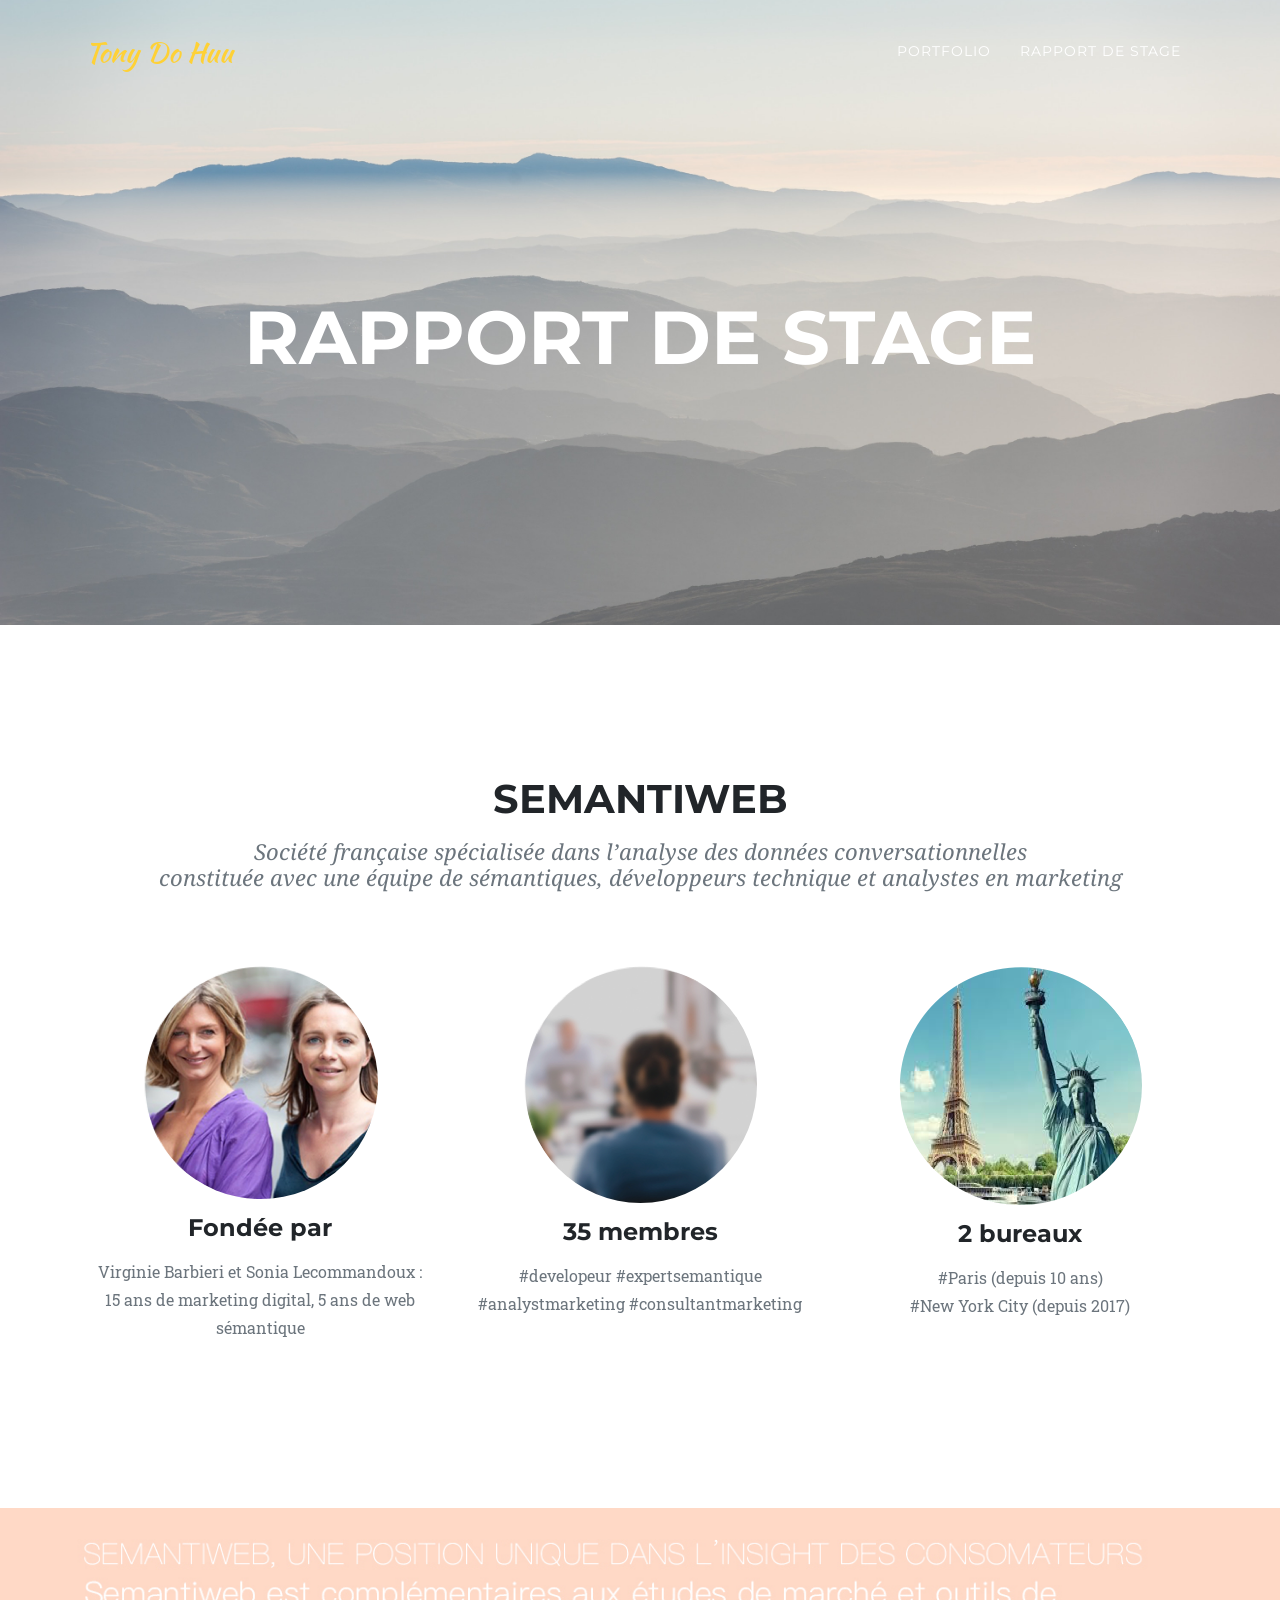
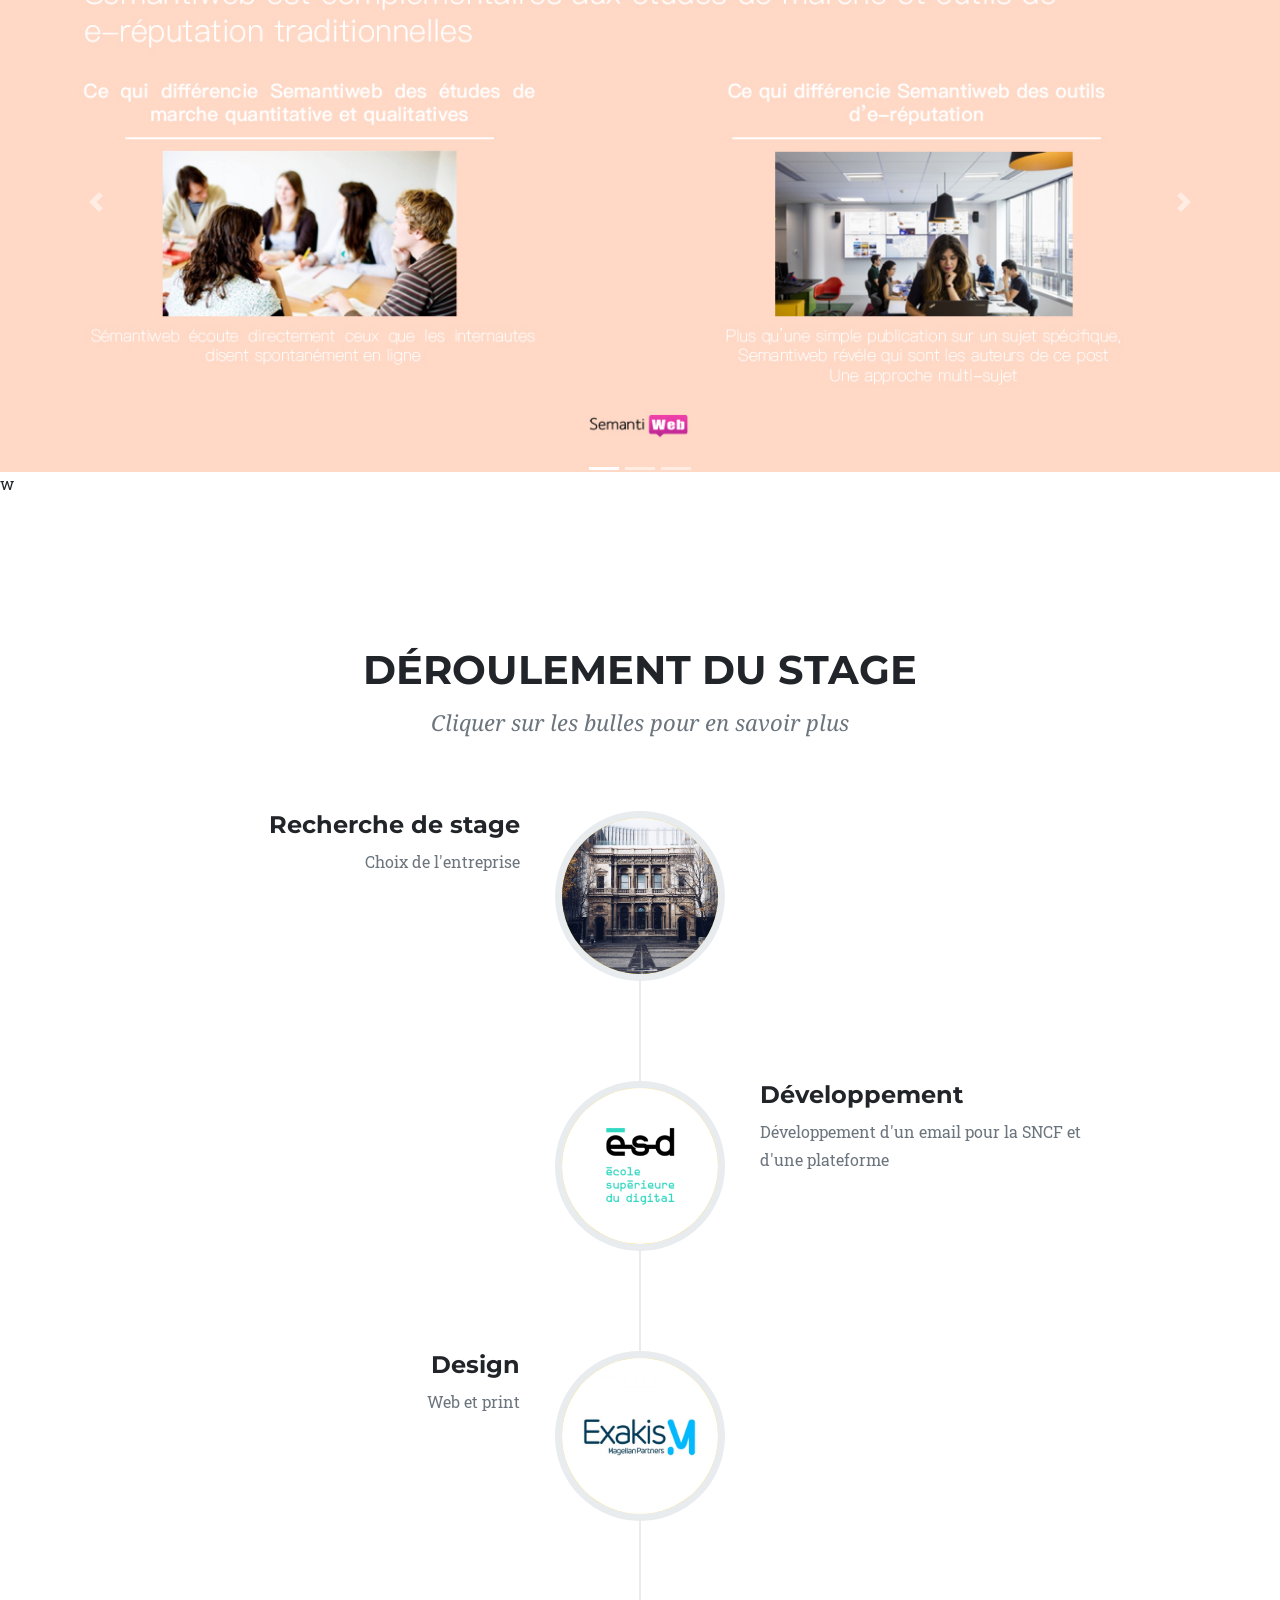
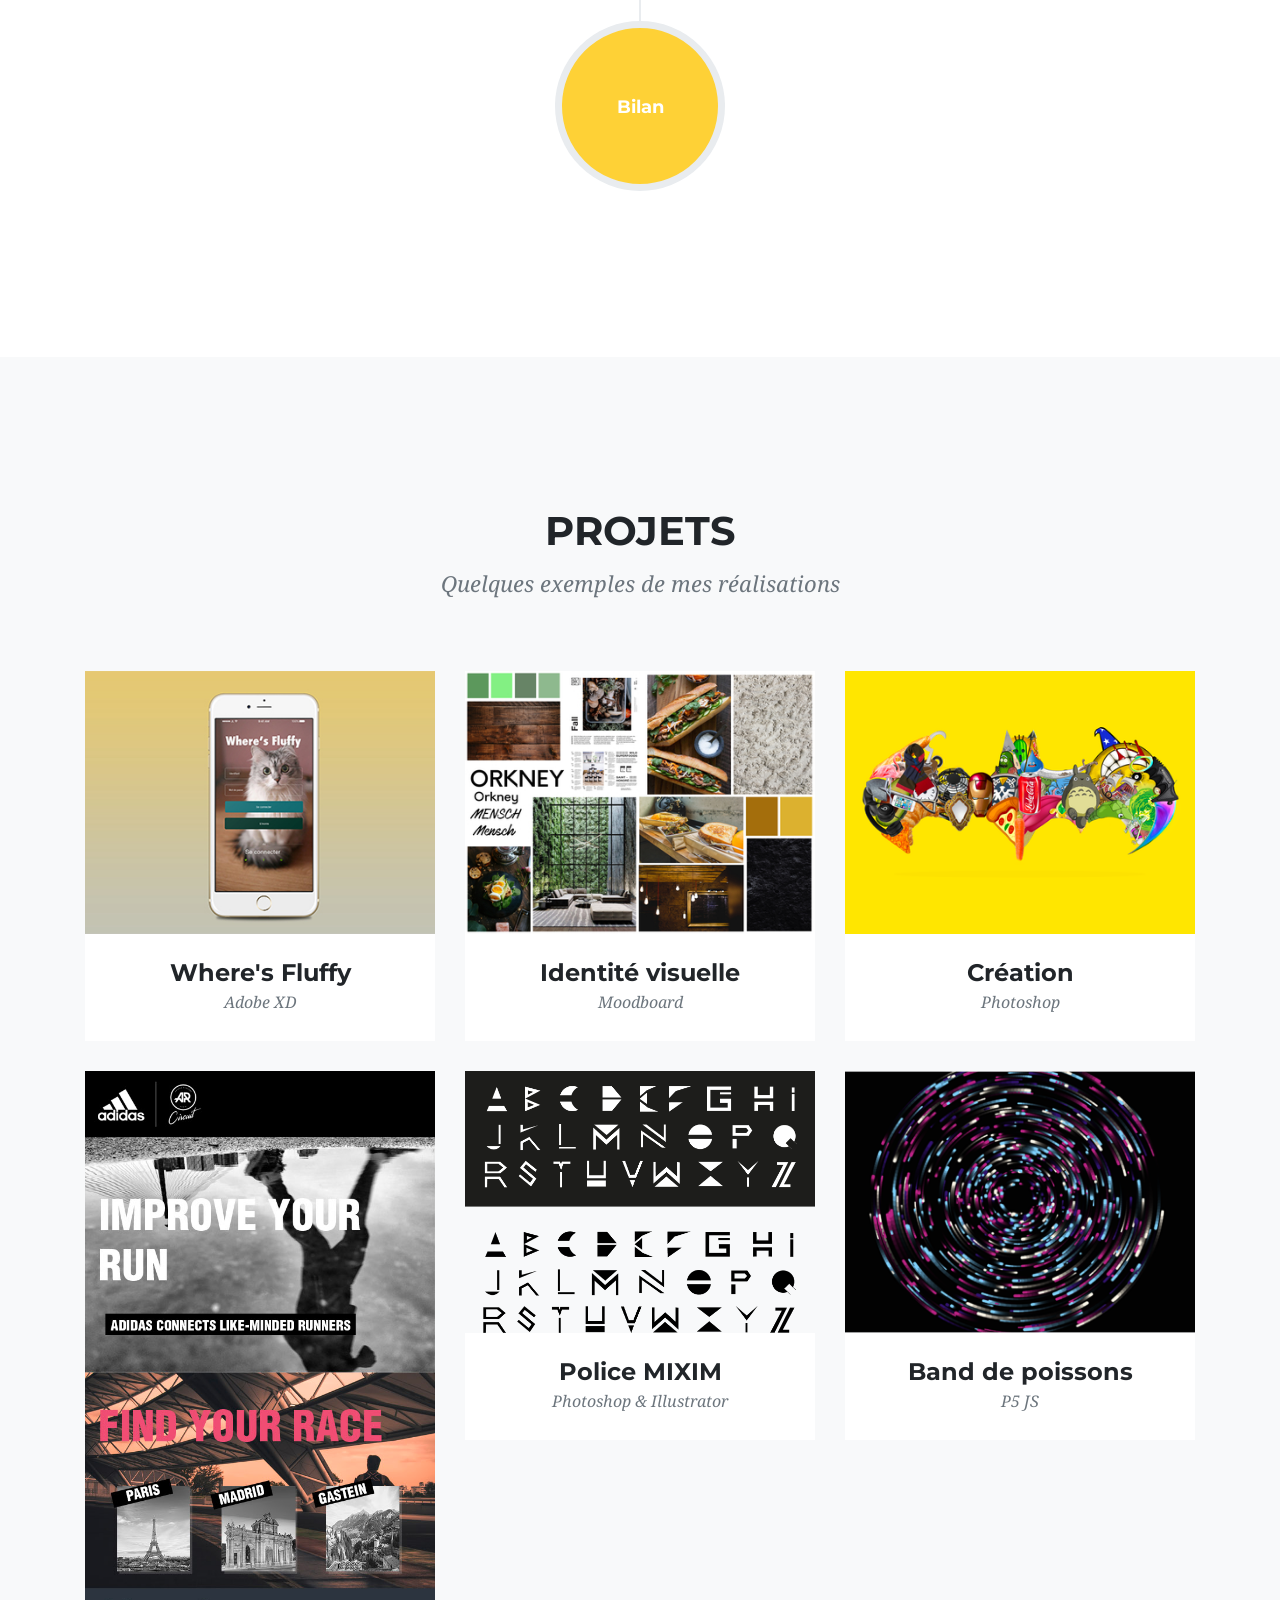
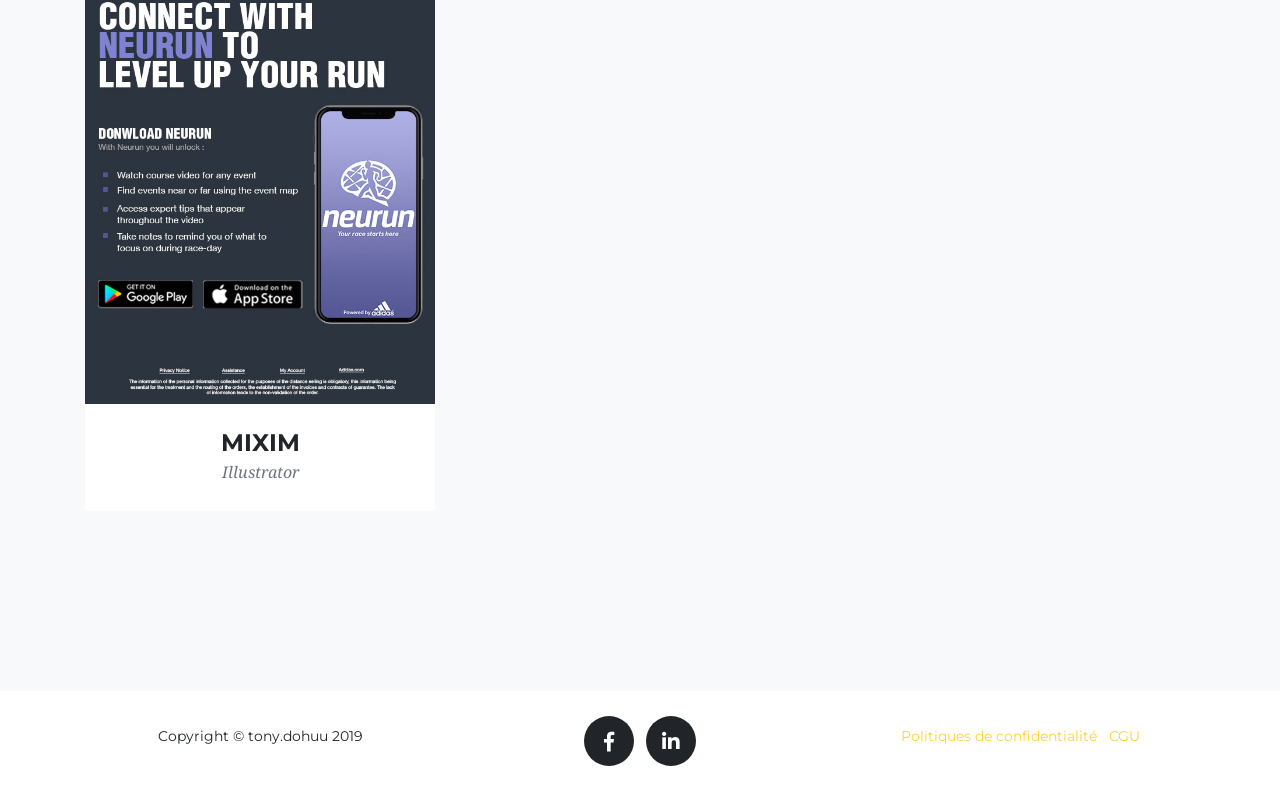
==== pagerapport.html @ 4e8a3df0 "s s" ====
<!DOCTYPE html>
<html lang="en">

<head>

  <meta charset="utf-8">
  <meta name="viewport" content="width=device-width, initial-scale=1, shrink-to-fit=no">
  <meta name="description" content="">
  <meta name="author" content="">

  <title>Tony Do Huu - Portfolio</title>

  <!-- Bootstrap core CSS -->
  <link href="vendor/bootstrap/css/bootstrap.min.css" rel="stylesheet">

  <!-- Custom fonts for this template -->
  <link href="vendor/fontawesome-free/css/all.min.css" rel="stylesheet" type="text/css">
  <link href="https://fonts.googleapis.com/css?family=Montserrat:400,700" rel="stylesheet" type="text/css">
  <link href='https://fonts.googleapis.com/css?family=Kaushan+Script' rel='stylesheet' type='text/css'>
  <link href='https://fonts.googleapis.com/css?family=Droid+Serif:400,700,400italic,700italic' rel='stylesheet' type='text/css'>
  <link href='https://fonts.googleapis.com/css?family=Roboto+Slab:400,100,300,700' rel='stylesheet' type='text/css'>

  <!-- Custom styles for this template -->
  <link href="css/agency.css" rel="stylesheet">
  <link rel="stylesheet" href="bootstrap-gallery.css">
  <script src="bootstrap-gallery.js"></script>


</head>

<body id="page-top">

  <!-- Navigation -->
  <nav class="navbar navbar-expand-lg navbar-dark fixed-top" id="mainNav">
    <div class="container">
      <a class="navbar-brand js-scroll-trigger" href="#page-top">Tony Do Huu</a>
      <button class="navbar-toggler navbar-toggler-right" type="button" data-toggle="collapse" data-target="#navbarResponsive" aria-controls="navbarResponsive" aria-expanded="false" aria-label="Toggle navigation">
        Menu
        <i class="fas fa-bars"></i>
      </button>
      <div class="collapse navbar-collapse" id="navbarResponsive">
        <ul class="navbar-nav text-uppercase ml-auto">
          <li class="nav-item">
            <a class="nav-link js-scroll-trigger" href=index.html>Portfolio</a>
          </li>
          <li class="nav-item">
            <a class="nav-link js-scroll-trigger" href="pagerapport.html">Rapport de stage</a>
          </li>
        </ul>
      </div>
    </div>
  </nav>

  <!-- Header -->
  <header class="masthead">
    <div class="container">
      <div class="intro-text">
        <div class="intro-heading text-uppercase">Rapport de stage</div>
      </div>
    </div>
  </header>



  <!-- Services -->
  <section id="services">
    <div class="container">
      <div class="row">
        <div class="col-lg-12 text-center">
          <h2 class="section-heading text-uppercase">Semantiweb</h2>
          <h3 class="section-subheading text-muted">Société française spécialisée dans l’analyse des données conversationnelles
            <br>constituée avec une équipe de sémantiques, développeurs technique et analystes en marketing
          </h3>
        </div>
      </div>
      <div class="row text-center">
        <div class="col-md-4">
            <img class="rounded-circle img-fluid" src="img/about/1.png" alt="">
          <h4 class="service-heading">Fondée par</h4>
          <p class="text-muted">Virginie Barbieri et Sonia Lecommandoux : <br>  15 ans de marketing digital, 5 ans de web sémantique</p>
        </div>
        <div class="col-md-4">
        <img class="rounded-circle img-fluid" src="img/about/2.png" alt="">
          <h4 class="service-heading">35 membres</h4>
          <p class="text-muted">#developeur #expertsemantique #analystmarketing #consultantmarketing</p>
        </div>
        <div class="col-md-4">
        <img class="rounded-circle img-fluid" src="img/about/3.png" alt="">
          <h4 class="service-heading">2 bureaux</h4>
          <p class="text-muted">#Paris (depuis 10 ans) <br> #New York City (depuis 2017)</p>
        </div> 
      </div>
    </div>
  </section>


<!--Carousel Wrapper-->
<div id="carousel-example-2" class="carousel slide carousel-fade z-depth-1-half" data-ride="carousel">
  <!--Indicators-->
  <ol class="carousel-indicators">
    <li data-target="#carousel-example-2" data-slide-to="0" class="active"></li>
    <li data-target="#carousel-example-2" data-slide-to="1"></li>
    <li data-target="#carousel-example-2" data-slide-to="2"></li>
  </ol>
  <!--/.Indicators-->
  <!--Slides-->
  <div class="carousel-inner" role="listbox">
    <div class="carousel-item active">
      <div class="view">
        <img class="d-block w-100" src="img/about/pres.jpg" alt="First slide">
        <div class="mask rgba-black-light"></div>
      </div>w
    </div>
    <div class="carousel-item">
      <!--Mask color-->
      <div class="view">
        <img class="d-block w-100" src="img/about/pres2.jpg" alt="Second slide">
        <div class="mask rgba-black-light"></div>
      </div>
    </div>
    <div class="carousel-item">
      <!--Mask color-->
      <div class="view">
        <img class="d-block w-100" src="img/about/pres3.jpg" alt="Third slide">
        <div class="mask rgba-black-light"></div>
      </div>
    </div>
  </div>
  <!--/.Slides-->
  <!--Controls-->
  <a class="carousel-control-prev" href="#carousel-example-2" role="button" data-slide="prev">
    <span class="carousel-control-prev-icon" aria-hidden="true"></span>
    <span class="sr-only">Previous</span>
  </a>
  <a class="carousel-control-next" href="#carousel-example-2" role="button" data-slide="next">
    <span class="carousel-control-next-icon" aria-hidden="true"></span>
    <span class="sr-only">Next</span>
  </a>
  <!--/.Controls-->
</div>
<!--/.Carousel Wrapper-->


  

  <!-- Timeline -->
  <section id="about">
    <div class="container">
      <div class="row">
        <div class="col-lg-12 text-center">
          <h2 class="section-heading text-uppercase">Déroulement du stage</h2>
          <h3 class="section-subheading text-muted">Cliquer sur les bulles pour en savoir plus </h3>
        </div>
      </div>
      <div class="row">
        <div class="col-lg-12">
          <ul class="timeline">
            <li>
            <a class="portfolio-link" data-toggle="modal" href="#basicExampleModal">
              <div class="timeline-image">
                <img class="rounded-circle img-fluid" src="img/about/louisdefoix.jpg" alt="">
              </div>
            </a>
              <div class="timeline-panel">
                <div class="timeline-heading">
                  <h4>Recherche de stage</h4>
                </div>
                <div class="timeline-body">
                  <p class="text-muted">Choix de l'entreprise
                  </p>
                </div>
              </div>
            </li>

            <li class="timeline-inverted">
            <a class="portfolio-link" data-toggle="modal" href="#basicExampleModal1">
              <div class="timeline-image">
                <img class="rounded-circle img-fluid" src="img/about/logo_esd.jpg" alt="">
              </div>
            </a>
              <div class="timeline-panel">
                <div class="timeline-heading">
                  <h4>Développement</h4>
                </div>
                <div class="timeline-body">
                  <p class="text-muted">Développement d'un email pour la SNCF et d'une plateforme 
                  </p>
                </div>
              </div>
            </li>

            <li>
            <a class="portfolio-link" data-toggle="modal" href="#basicExampleModal2">
              <div class="timeline-image">
                <img class="rounded-circle img-fluid" src="img/about/Exakis.jpg" alt="">
              </div>
            </a>
              <div class="timeline-panel">
                <div class="timeline-heading">
                  <h4>Design</h4>
                </div>
                <div class="timeline-body">
                  <p class="text-muted">Web et print
                  </p>
                </div>
              </div>
            </li>

            <!-- <li class="timeline-inverted">
              <div class="timeline-image">
                <img class="rounded-circle img-fluid" src="img/about/logo_esd.jpg" alt="">
              </div>
              <div class="timeline-panel">
                <div class="timeline-heading">
                  <h4>Bilan</h4>
                  <h4 class="subheading">Bachelor2 - ESD Paris</h4>
                </div>
              </div>
            </li> 

            <li>
              <div class="timeline-image">
                <img class="rounded-circle img-fluid" src="img/about/louisdefoix.jpg" alt="">
              </div>
              <div class="timeline-panel">
                <div class="timeline-heading">
                  <h4>Stage 4 mois - 2019</h4>
                  <h4 class="subheading">SemantiWeb - Webedia</h4>
                </div>
                <div class="timeline-body">
                  <p class="text-muted">Stage dans une entreprise marketing.
                  <br>UI/UX
                  <br>Création de maquette Web et Mobile
                  <br>Création infographie Web et Print
                  <br>Développement Web
                  </p>
                </div>
              </div>
            </li> -->
            <li class="timeline-inverted">
              <a class="portfolio-link" data-toggle="modal" href="#basicExampleModal3">
              <div class="timeline-image">
                <h4><br>Bilan</h4>
              </div>
            </a>
            </li>
          </ul>
        </div>
      </div>
    </div>
  </section>


  <!-- Portfolio Grid -->
  <section class="bg-light" id="portfolio">
    <div class="container">
      <div class="row">
        <div class="col-lg-12 text-center">
          <h2 class="section-heading text-uppercase"> Projets  </h2>
          <h3 class="section-subheading text-muted">Quelques exemples de mes réalisations </h3>
        </div>
      </div>
      <div class="row">

        <div class="col-md-4 col-sm-6 portfolio-item">
          <a class="portfolio-link" data-toggle="modal" href="#portfolioModal1">
            <div class="portfolio-hover">
              <div class="portfolio-hover-content">
                <i class="fas fa-plus fa-3x"></i>
              </div>
            </div>
            <img class="img-fluid" src="img/portfolio/01-fluffy.jpg" alt="">
          </a>
          <div class="portfolio-caption">
            <h4>Where's Fluffy</h4>
            <p class="text-muted">Adobe XD</p>
          </div>
        </div>

        <div class="col-md-4 col-sm-6 portfolio-item">
          <a class="portfolio-link" data-toggle="modal" href="#portfolioModal2">
            <div class="portfolio-hover">
              <div class="portfolio-hover-content">
                <i class="fas fa-plus fa-3x"></i>
              </div>
            </div>
            <img class="img-fluid" src="img/portfolio/02-moodboard.jpg" alt="">
          </a>
          <div class="portfolio-caption">
            <h4>Identité visuelle</h4>
            <p class="text-muted">Moodboard</p>
          </div>
        </div>
        <div class="col-md-4 col-sm-6 portfolio-item">
          <a class="portfolio-link" data-toggle="modal" href="#portfolioModal3">
            <div class="portfolio-hover">
              <div class="portfolio-hover-content">
                <i class="fas fa-plus fa-3x"></i>
              </div>
            </div>
            <img class="img-fluid" src="img/portfolio/03-Accumulation.png" alt="">
          </a>
          <div class="portfolio-caption">
            <h4>Création</h4>
            <p class="text-muted">Photoshop</p>
          </div>
        </div>
        <div class="col-md-4 col-sm-6 portfolio-item">
          <a class="portfolio-link" data-toggle="modal" href="#portfolioModal4">
            <div class="portfolio-hover">
              <div class="portfolio-hover-content">
                <i class="fas fa-plus fa-3x"></i>
              </div>
            </div>
            <img class="img-fluid" src="img/portfolio/MailAdidas copie.jpg" alt="">
          </a>
          <div class="portfolio-caption">
            <h4>MIXIM</h4>
            <p class="text-muted">Illustrator</p>
          </div>
        </div>
        <div class="col-md-4 col-sm-6 portfolio-item">
          <a class="portfolio-link" data-toggle="modal" href="#portfolioModal5">
            <div class="portfolio-hover">
              <div class="portfolio-hover-content">
                <i class="fas fa-plus fa-3x"></i>
              </div>
            </div>
            <img class="img-fluid" src="img/portfolio/05-police.png" alt="">
          </a>
          <div class="portfolio-caption">
            <h4>Police MIXIM</h4>
            <p class="text-muted">Photoshop & Illustrator</p>
          </div>
        </div>
        <div class="col-md-4 col-sm-6 portfolio-item">
          <a class="portfolio-link" data-toggle="modal" href="#portfolioModal6">
            <div class="portfolio-hover">
              <div class="portfolio-hover-content">
                <i class="fas fa-plus fa-3x"></i>
              </div>
            </div>
            <img class="img-fluid" src="img/portfolio/06-spirale.png" alt="">
          </a>
          <div class="portfolio-caption">
            <h4>Band de poissons</h4>
            <p class="text-muted">P5 JS</p>
          </div>
        </div>
      </div>
    </div>
  </section>
  
  
  <!-- Footer -->
  <footer>
    <div class="container">
      <div class="row">
        <div class="col-md-4">
          <span class="copyright">Copyright &copy; tony.dohuu 2019</span>
        </div>
        <div class="col-md-4">
          <ul class="list-inline social-buttons">
          <!--   <li class="list-inline-item">
              <a href="https://www.instagram.com/kkktonio/">
                <i class="fab fa-instagram"></i>
              </a>
            </li> -->
            <li class="list-inline-item">
              <a href="https://www.facebook.com/antoine.kirsch.3">
                <i class="fab fa-facebook-f"></i>
              </a>
            </li>
            <li class="list-inline-item">
              <a href="https://www.linkedin.com/in/antoine-kirsch">
                <i class="fab fa-linkedin-in"></i>
              </a>
            </li>
          </ul>
        </div>
        <div class="col-md-4">
          <ul class="list-inline quicklinks">
            <li class="list-inline-item">
              <a href="#">Politiques de confidentialité</a>
            </li>
            <li class="list-inline-item">
              <a href="#">CGU</a>
            </li>
          </ul>
        </div>
      </div>
    </div>
  </footer>

  <!-- Portfolio Modals -->

  <!-- Modal 1 -->
  <div class="portfolio-modal modal fade" id="portfolioModal1" tabindex="-1" role="dialog" aria-hidden="true">
    <div class="modal-dialog">
      <div class="modal-content">
        <div class="close-modal" data-dismiss="modal">
          <div class="lr">
            <div class="rl"></div>
          </div>
        </div>
        <div class="container">
          <div class="row">
            <div class="col-lg-8 mx-auto">
              <div class="modal-body">
                <!-- Project Details Go Here -->
                <h2 class="text-uppercase">Where's Fluffy</h2>
                <p class="item-intro text-muted">Maquette & wireframe</p>
                <img class="img-fluid d-block mx-auto" src="img/portfolio/01-fluffy.png" alt="">
                <p>Création de la maquette et wireframes pour une application fictive: " Where's Fluffy ". Utilisation de Adobe XD pour mettre la maquette en ligne</p>
                <a class="btn btn-primary text-uppercase" href="https://xd.adobe.com/view/e0ed343f-c5c7-4172-4963-7aa133548f7a-96dc/">VOIR MAQUETTE</a>
                <ul class="list-inline">
                  <li>Date: Février 2019</li>
                  <li>Client: Where's Fluffy</li>
                  <li>Logiciel: Adobe XD & Photoshop</li>
                </ul>
                <button class="btn btn-primary" data-dismiss="modal" type="button">
                  <i class="fas fa-times"></i>
                  Fermer Projet</button>
              </div>
            </div>
          </div>
        </div>
      </div>
    </div>
  </div>

  <!-- Modal 2 -->
  <div class="portfolio-modal modal fade" id="portfolioModal2" tabindex="-1" role="dialog" aria-hidden="true">
    <div class="modal-dialog">
      <div class="modal-content">
        <div class="close-modal" data-dismiss="modal">
          <div class="lr">
            <div class="rl"></div>
          </div>
        </div>
        <div class="container">
          <div class="row">
            <div class="col-lg-8 mx-auto">
              <div class="modal-body">
                <!-- Project Details Go Here -->
                <h2 class="text-uppercase">Mensch</h2>
                <p class="item-intro text-muted">Graphic Designer</p>
                <img class="img-fluid d-block mx-auto" src="img/portfolio/02-moodboard.jpg" alt="">
                <p>Création de l'identité visuelle du restaurant "Mensch", un restaurant éphémère situé dans le marais à Paris.</p>
                <a class="btn btn-primary text-uppercase" href="http://mensch-restaurant.com/">VOIR SITE</a>
                <ul class="list-inline">
                  <li>Date: Janvier 2019</li>
                  <li>Client: MENSCH</li>
                  <li>Logiciel: Illustrator, Photoshop, Indesign</li>
                </ul>
                <button class="btn btn-primary" data-dismiss="modal" type="button">
                  <i class="fas fa-times"></i>
                  Fermer Projet</button>
              </div>
            </div>
          </div>
        </div>
      </div>
    </div>
  </div>

  <!-- Modal 3 -->
  <div class="portfolio-modal modal fade" id="portfolioModal3" tabindex="-1" role="dialog" aria-hidden="true">
    <div class="modal-dialog">
      <div class="modal-content">
        <div class="close-modal" data-dismiss="modal">
          <div class="lr">
            <div class="rl"></div>
          </div>
        </div>
        <div class="container">
          <div class="row">
            <div class="col-lg-8 mx-auto">
              <div class="modal-body">
                <!-- Project Details Go Here -->
                <h2 class="text-uppercase">Création</h2>
                <p class="item-intro text-muted">Graphic Designer</p>
                <img class="img-fluid d-block mx-auto" src="img/portfolio/03-Accumulation2.png" alt="">
                <p>Création réalisé avec pour thème : Accumulation d'objets et de personnages</p>
                <ul class="list-inline">
                  <li>Date: March 2018</li>
                  <li>Client: ESD</li>
                  <li>Logiciel: Photoshop </li>
                </ul>
                <button class="btn btn-primary" data-dismiss="modal" type="button">
                  <i class="fas fa-times"></i>
                  Fermer Projet</button>
              </div>
            </div>
          </div>
        </div>
      </div>
    </div>
  </div>

  <!-- Modal 4 -->
  <div class="portfolio-modal modal fade" id="portfolioModal4" tabindex="-1" role="dialog" aria-hidden="true">
    <div class="modal-dialog">
      <div class="modal-content">
        <div class="close-modal" data-dismiss="modal">
          <div class="lr">
            <div class="rl"></div>
          </div>
        </div>
        <div class="container">
          <div class="row">
            <div class="col-lg-8 mx-auto">
              <div class="modal-body">
                <!-- Project Details Go Here -->
                <h2 class="text-uppercase">MIXIM</h2>
                <p class="item-intro text-muted">Marque déposée et inventée</p>
                <img class="img-fluid d-block mx-auto" src="img/portfolio/creamixim.png" alt="">
                <p>Réalisation du logo pour une marque fictive créatrice de contenu audio</p>
                <ul class="list-inline">
                  <li>Date: Mai 2018</li>
                  <li>Client: MIXIM</li>
                  <li>Logiciel: Illustrator</li>
                </ul>
                <button class="btn btn-primary" data-dismiss="modal" type="button">
                  <i class="fas fa-times"></i>
                  Fermer Projet</button>
              </div>
            </div>
          </div>
        </div>
      </div>
    </div>
  </div>

  <!-- Modal 5 -->
  <div class="portfolio-modal modal fade" id="portfolioModal5" tabindex="-1" role="dialog" aria-hidden="true">
    <div class="modal-dialog">
      <div class="modal-content">
        <div class="close-modal" data-dismiss="modal">
          <div class="lr">
            <div class="rl"></div>
          </div>
        </div>
        <div class="container">
          <div class="row">
            <div class="col-lg-8 mx-auto">
              <div class="modal-body">
                <!-- Project Details Go Here -->
                <h2 class="text-uppercase">Police d'écriture</h2>
                <p class="item-intro text-muted">Police de MIXIM</p>
                <img class="img-fluid d-block mx-auto" src="img/portfolio/police.png" alt="">
                <p>Invention d'une police d'écriture dans le but de la faire apparaître sur un site web</p>
                <ul class="list-inline">
                  <li>Date: Mai 2018</li>
                  <li>Client: MIXIM</li>
                  <li>Logiciel: Illustrator & Photoshop</li>
                </ul>
                <button class="btn btn-primary" data-dismiss="modal" type="button">
                  <i class="fas fa-times"></i>
                  Fermer Projet</button>
              </div>
            </div>
          </div>
        </div>
      </div>
    </div>
  </div>

  <!-- Modal 6 -->
  <div class="portfolio-modal modal fade" id="portfolioModal6" tabindex="-1" role="dialog" aria-hidden="true">
    <div class="modal-dialog">
      <div class="modal-content">
        <div class="close-modal" data-dismiss="modal">
          <div class="lr">
            <div class="rl"></div>
          </div>
        </div>
        <div class="container">
          <div class="row">
            <div class="col-lg-8 mx-auto">
              <div class="modal-body">
                <!-- Project Details Go Here -->
                <h2 class="text-uppercase">Band de poissons</h2>
                <p class="item-intro text-muted">Le band de poissons du futur</p>
                <img class="img-fluid d-block mx-auto" src="img/portfolio/06-spirale.png" alt="">
                <p>Réalisation en Javascript</p>
                <a class="btn btn-primary text-uppercase" href="https://editor.p5js.org/kkktonio/full/Skk5t922M">VOIR PROJET</a>
                <ul class="list-inline">
                  <li>Date: Avril 2018</li>
                  <li>Client: ESD</li>
                  <li>Logiciel: P5 JS</li>
                </ul>
                <button class="btn btn-primary" data-dismiss="modal" type="button">
                  <i class="fas fa-times"></i>
                  Fermer Projet</button>
              </div>
            </div>
          </div>
        </div>
      </div>
    </div>
  </div>


<!-- Modal stage -->
<div class="modal fade" id="basicExampleModal" tabindex="-1" role="dialog" aria-labelledby="exampleModalLabel"
  aria-hidden="true">
  <div class="modal-dialog modal-lg" role="document">
    <div class="modal-content">
      <div class="modal-header">
        <h5 class="modal-title" id="exampleModalLabel">Recherche de stage</h5>
        <button type="button" class="close" data-dismiss="modal" aria-label="Close">
          <span aria-hidden="true">&times;</span>
        </button>
      </div>
      <div class="modal-body">
        Etudiant en deuxième année à L'école Supérieure du Digital, j'ai réalisé un stage de 4 mois dans le cadre de ma formation.
        J'ai orienté ma recherche de stage vers le développement et le design car je voulais avoir une expérience concrète dans ce domaine.
        Après quelques semaines de recherche et d'entretien, deux entreprises me font confiance pour le poste de Webdesigner.
        Mon choix a été facile car la première offre était Elcimaï, une entreprise spécialisé dans l'ingénierie du bâtiment et les process des banques, et Semantiweb qui appartient à Webedia et qui travaille dans le domaine de la beauté, food et transport.
        En plus que les missions et les projets chez Semantiweb correspondaient à mes attentes et mes compétences.
        Je suis donc revenu vers Marie-Amelie Frère (Product Manager chez Semantiweb) qui a accepté de me prende en stage pour faire du développement et du design.
      </div>
      <div class="modal-footer">
        <button type="button" class="btn btn-secondary" data-dismiss="modal">Fermer</button>
      </div>
    </div>
  </div>
</div>



<!-- Modal développement 1 -->
<div class="modal fade" id="basicExampleModal1" tabindex="-1" role="dialog" aria-labelledby="exampleModalLabel"
  aria-hidden="true">
  <div class="modal-dialog modal-lg" role="document">
    <div class="modal-content">
      <div class="modal-header">
        <h5 class="modal-title" id="exampleModalLabel">Développement</h5>
        <button type="button" class="close" data-dismiss="modal" aria-label="Close">
          <span aria-hidden="true">&times;</span>
        </button>
      </div>
      <!-- <img class="img-fluid" src="img/portfolio/Avant-apres.jpg"> -->
      <div class="modal-body">
        Ma première mission a été d'ameliorer le design en développant un email que recevait quotidiennement la SNCF pour le suivi des verbatims.
      </div>
      <div class="modal-footer">
        <button type="button" class="btn btn-secondary" data-dismiss="modal">Fermer</button>
        <a data-toggle="modal" href="#basicExampleModal2">
          <button type="button" class="btn btn-primary" data-dismiss="modal">Suivant</button>
        </a>
      </div>
    </div>
  </div>
</div>

<!-- Modal dévelippement 2 -->
<div class="modal fade" id="basicExampleModal2" tabindex="-1" role="dialog" aria-labelledby="exampleModalLabel"
  aria-hidden="true">
  <div class="modal-dialog modal-lg" role="document">
    <div class="modal-content">
      <div class="modal-header">
        <h5 class="modal-title" id="exampleModalLabel">Développement</h5>
        <button type="button" class="close" data-dismiss="modal" aria-label="Close">
          <span aria-hidden="true">&times;</span>
        </button>
      </div>
      <!-- <img class="img-fluid" src="img/portfolio/Avant-apres.jpg"> -->
      <div class="modal-body">
       dfqsdfqsgfqsgqsgqsg
      </div>
      <div class="modal-footer">
        <a data-toggle="modal" href="#basicExampleModal1">
          <button type="button" class="btn btn-secondary" data-dismiss="modal">Précédant</button>
        </a>
        <button type="button" class="btn btn-primary" data-dismiss="modal">Fermer</button>
      </div>
    </div>
  </div>
</div>

<!-- Modal stage 3 -->
<div class="modal fade" id="basicExampleModal3" tabindex="-1" role="dialog" aria-labelledby="exampleModalLabel"
  aria-hidden="true">
  <div class="modal-dialog modal-lg" role="document">
    <div class="modal-content">
      <div class="modal-header">
        <h5 class="modal-title" id="exampleModalLabel">Bilan</h5>
        <button type="button" class="close" data-dismiss="modal" aria-label="Close">
          <span aria-hidden="true">&times;</span>
        </button>
      </div>
      <div class="modal-body">
        Ma première mission a été d'ameliorer le design en développant un email qu'on envoyé quotidiennement à la SNCF pour le suivi des verbatims selon un thème donné.
      </div>
      <div class="modal-footer">
        <button type="button" class="btn btn-secondary" data-dismiss="modal">Fermer</button>
      </div>
    </div>
  </div>
</div>

<!-- Modal stage 3 -->
<div class="modal fade" id="basicExampleModal4" tabindex="-1" role="dialog" aria-labelledby="exampleModalLabel"
  aria-hidden="true">
  <div class="modal-dialog modal-lg" role="document">
    <div class="modal-content">
      <div class="modal-header">
        <h5 class="modal-title" id="exampleModalLabel">Bilan</h5>
        <button type="button" class="close" data-dismiss="modal" aria-label="Close">
          <span aria-hidden="true">&times;</span>
        </button>
      </div>
      <div class="modal-body">
        Ma première mission a été d'ameliorer le design en développant un email qu'on envoyé quotidiennement à la SNCF pour le suivi des verbatims selon un thème donné.
      </div>
      <div class="modal-footer">
        <button type="button" class="btn btn-secondary" data-dismiss="modal">Fermer</button>
      </div>
    </div>
  </div>
</div>


  <!-- Bootstrap core JavaScript -->
  <script src="vendor/jquery/jquery.js"></script>
  <script src="vendor/bootstrap/js/bootstrap.bundle.min.js"></script>

  <!-- Plugin JavaScript -->
  <script src="vendor/jquery-easing/jquery.easing.min.js"></script>

  <!-- Contact form JavaScript -->
  <script src="js/jqBootstrapValidation.js"></script>
  <script src="js/contact_me.js"></script>

  <!-- Custom scripts for this template -->
  <script src="js/agency.min.js"></script>

</body>

</html>
---- css/agency.css ----
/*!
 * Start Bootstrap - Agency v5.0.7 (https://startbootstrap.com/template-overviews/agency)
 * Copyright 2013-2019 Start Bootstrap
 * Licensed under MIT (https://github.com/BlackrockDigital/startbootstrap-agency/blob/master/LICENSE)
 */

body {
  overflow-x: hidden;
  font-family: 'Roboto Slab', -apple-system, BlinkMacSystemFont, 'Segoe UI', Roboto, 'Helvetica Neue', Arial, sans-serif, 'Apple Color Emoji', 'Segoe UI Emoji', 'Segoe UI Symbol', 'Noto Color Emoji';
}

p {
  line-height: 1.75;
}

a {
  color: #fed136;
}

a:hover {
  color: #fec503;
}

.text-primary {
  color: #fed136 !important;
}

h1,
h2,
h3,
h4,
h5,
h6 {
  font-weight: 700;
  font-family: 'Montserrat', -apple-system, BlinkMacSystemFont, 'Segoe UI', Roboto, 'Helvetica Neue', Arial, sans-serif, 'Apple Color Emoji', 'Segoe UI Emoji', 'Segoe UI Symbol', 'Noto Color Emoji';
}

section {
  padding: 100px 0;
}

section h2.section-heading {
  font-size: 40px;
  margin-top: 0;
  margin-bottom: 15px;
}

section h3.section-subheading {
  font-size: 22px;
  font-weight: 400;
  font-style: italic;
  margin-bottom: 75px;
  text-transform: none;
  font-family: 'Droid Serif', -apple-system, BlinkMacSystemFont, 'Segoe UI', Roboto, 'Helvetica Neue', Arial, sans-serif, 'Apple Color Emoji', 'Segoe UI Emoji', 'Segoe UI Symbol', 'Noto Color Emoji';
}

@media (min-width: 768px) {
  section {
    padding: 150px 0;
  }
}

.btn {
  font-family: 'Montserrat', -apple-system, BlinkMacSystemFont, 'Segoe UI', Roboto, 'Helvetica Neue', Arial, sans-serif, 'Apple Color Emoji', 'Segoe UI Emoji', 'Segoe UI Symbol', 'Noto Color Emoji';
  font-weight: 700;
}

.btn-xl {
  font-size: 18px;
  padding: 20px 40px;
}

.btn-primary {
  background-color: #fed136;
  border-color: #fed136;
}

.btn-primary:active, .btn-primary:focus, .btn-primary:hover {
  background-color: #fec810 !important;
  border-color: #fec810 !important;
  color: white;
}

.btn-primary:active, .btn-primary:focus {
  -webkit-box-shadow: 0 0 0 0.2rem rgba(254, 209, 55, 0.5) !important;
  box-shadow: 0 0 0 0.2rem rgba(254, 209, 55, 0.5) !important;
}

::selection {
  background: #fed136;
  text-shadow: none;
}

img::selection {
  background: transparent;
}

img::-moz-selection {
  background: transparent;
}

#mainNav {
  background-color: #212529;
}

#mainNav .navbar-toggler {
  font-size: 12px;
  right: 0;
  padding: 13px;
  text-transform: uppercase;
  color: white;
  border: 0;
  background-color: #fed136;
  font-family: 'Montserrat', -apple-system, BlinkMacSystemFont, 'Segoe UI', Roboto, 'Helvetica Neue', Arial, sans-serif, 'Apple Color Emoji', 'Segoe UI Emoji', 'Segoe UI Symbol', 'Noto Color Emoji';
}

#mainNav .navbar-brand {
  color: #fed136;
  font-family: 'Kaushan Script', -apple-system, BlinkMacSystemFont, 'Segoe UI', Roboto, 'Helvetica Neue', Arial, sans-serif, 'Apple Color Emoji', 'Segoe UI Emoji', 'Segoe UI Symbol', 'Noto Color Emoji';
}

#mainNav .navbar-brand.active, #mainNav .navbar-brand:active, #mainNav .navbar-brand:focus, #mainNav .navbar-brand:hover {
  color: #fec503;
}

#mainNav .navbar-nav .nav-item .nav-link {
  font-size: 90%;
  font-weight: 400;
  padding: 0.75em 0;
  letter-spacing: 1px;
  color: white;
  font-family: 'Montserrat', -apple-system, BlinkMacSystemFont, 'Segoe UI', Roboto, 'Helvetica Neue', Arial, sans-serif, 'Apple Color Emoji', 'Segoe UI Emoji', 'Segoe UI Symbol', 'Noto Color Emoji';
}

#mainNav .navbar-nav .nav-item .nav-link.active, #mainNav .navbar-nav .nav-item .nav-link:hover {
  color: #fed136;
}

@media (min-width: 992px) {
  #mainNav {
    padding-top: 25px;
    padding-bottom: 25px;
    -webkit-transition: padding-top 0.3s, padding-bottom 0.3s;
    transition: padding-top 0.3s, padding-bottom 0.3s;
    border: none;
    background-color: transparent;
  }
  #mainNav .navbar-brand {
    font-size: 1.75em;
    -webkit-transition: all 0.3s;
    transition: all 0.3s;
  }
  #mainNav .navbar-nav .nav-item .nav-link {
    padding: 1.1em 1em !important;
  }
  #mainNav.navbar-shrink {
    padding-top: 0;
    padding-bottom: 0;
    background-color: #212529;
  }
  #mainNav.navbar-shrink .navbar-brand {
    font-size: 1.25em;
    padding: 12px 0;
  }
}

header.masthead {
  text-align: center;
  color: white;
  background-image: url("../img/background-header.jpg");
  background-repeat: no-repeat;
  background-attachment: scroll;
  background-position: center center;
  background-size: cover;
}

header.masthead .intro-text {
  padding-top: 150px;
  padding-bottom: 100px;
}

header.masthead .intro-text .intro-lead-in {
  font-size: 22px;
  font-style: italic;
  line-height: 22px;
  margin-bottom: 25px;
  font-family: 'Droid Serif', -apple-system, BlinkMacSystemFont, 'Segoe UI', Roboto, 'Helvetica Neue', Arial, sans-serif, 'Apple Color Emoji', 'Segoe UI Emoji', 'Segoe UI Symbol', 'Noto Color Emoji';
}

header.masthead .intro-text .intro-heading {
  font-size: 50px;
  font-weight: 700;
  line-height: 50px;
  margin-bottom: 25px;
  font-family: 'Montserrat', -apple-system, BlinkMacSystemFont, 'Segoe UI', Roboto, 'Helvetica Neue', Arial, sans-serif, 'Apple Color Emoji', 'Segoe UI Emoji', 'Segoe UI Symbol', 'Noto Color Emoji';
}

@media (min-width: 768px) {
  header.masthead .intro-text {
    padding-top: 300px;
    padding-bottom: 200px;
  }
  header.masthead .intro-text .intro-lead-in {
    font-size: 40px;
    font-style: italic;
    line-height: 40px;
    margin-bottom: 25px;
    font-family: 'Droid Serif', -apple-system, BlinkMacSystemFont, 'Segoe UI', Roboto, 'Helvetica Neue', Arial, sans-serif, 'Apple Color Emoji', 'Segoe UI Emoji', 'Segoe UI Symbol', 'Noto Color Emoji';
  }
  header.masthead .intro-text .intro-heading {
    font-size: 75px;
    font-weight: 700;
    line-height: 75px;
    margin-bottom: 50px;
    font-family: 'Montserrat', -apple-system, BlinkMacSystemFont, 'Segoe UI', Roboto, 'Helvetica Neue', Arial, sans-serif, 'Apple Color Emoji', 'Segoe UI Emoji', 'Segoe UI Symbol', 'Noto Color Emoji';
  }
}

.service-heading {
  margin: 15px 0;
  text-transform: none;
}

#portfolio .portfolio-item {
  right: 0;
  margin: 0 0 15px;
}

#portfolio .portfolio-item .portfolio-link {
  position: relative;
  display: block;
  max-width: 400px;
  margin: 0 auto;
  cursor: pointer;
}

#portfolio .portfolio-item .portfolio-link .portfolio-hover {
  position: absolute;
  width: 100%;
  height: 100%;
  -webkit-transition: all ease 0.5s;
  transition: all ease 0.5s;
  opacity: 0;
  background: rgba(0, 229, 145, 0.9);
}

#portfolio .portfolio-item .portfolio-link .portfolio-hover:hover {
  opacity: 1;
}

#portfolio .portfolio-item .portfolio-link .portfolio-hover .portfolio-hover-content {
  font-size: 20px;
  position: absolute;
  top: 50%;
  width: 100%;
  height: 20px;
  margin-top: -12px;
  text-align: center;
  color: white;
}

#portfolio .portfolio-item .portfolio-link .portfolio-hover .portfolio-hover-content i {
  margin-top: -12px;
}

#portfolio .portfolio-item .portfolio-link .portfolio-hover .portfolio-hover-content h3,
#portfolio .portfolio-item .portfolio-link .portfolio-hover .portfolio-hover-content h4 {
  margin: 0;
}

#portfolio .portfolio-item .portfolio-caption {
  max-width: 400px;
  margin: 0 auto;
  padding: 25px;
  text-align: center;
  background-color: #fff;
}

#portfolio .portfolio-item .portfolio-caption h4 {
  margin: 0;
  text-transform: none;
}

#portfolio .portfolio-item .portfolio-caption p {
  font-size: 16px;
  font-style: italic;
  margin: 0;
  font-family: 'Droid Serif', -apple-system, BlinkMacSystemFont, 'Segoe UI', Roboto, 'Helvetica Neue', Arial, sans-serif, 'Apple Color Emoji', 'Segoe UI Emoji', 'Segoe UI Symbol', 'Noto Color Emoji';
}

#portfolio * {
  z-index: 2;
}

@media (min-width: 767px) {
  #portfolio .portfolio-item {
    margin: 0 0 30px;
  }
}

.portfolio-modal {
  padding-right: 0px !important;
}

.portfolio-modal .modal-dialog {
  margin: 1rem;
  max-width: 100vw;
}

.portfolio-modal .modal-content {
  padding: 100px 0;
  text-align: center;
}

.portfolio-modal .modal-content h2 {
  font-size: 3em;
  margin-bottom: 15px;
}

.portfolio-modal .modal-content p {
  margin-bottom: 30px;
}

.portfolio-modal .modal-content p.item-intro {
  font-size: 16px;
  font-style: italic;
  margin: 20px 0 30px;
  font-family: 'Droid Serif', -apple-system, BlinkMacSystemFont, 'Segoe UI', Roboto, 'Helvetica Neue', Arial, sans-serif, 'Apple Color Emoji', 'Segoe UI Emoji', 'Segoe UI Symbol', 'Noto Color Emoji';
}

.portfolio-modal .modal-content ul.list-inline {
  margin-top: 0;
  margin-bottom: 30px;
}

.portfolio-modal .modal-content img {
  margin-bottom: 30px;
}

.portfolio-modal .modal-content button {
  cursor: pointer;
}

.portfolio-modal .close-modal {
  position: absolute;
  top: 25px;
  right: 25px;
  width: 75px;
  height: 75px;
  cursor: pointer;
  background-color: transparent;
}

.portfolio-modal .close-modal:hover {
  opacity: 0.3;
}

.portfolio-modal .close-modal .lr {
  /* Safari and Chrome */
  z-index: 1051;
  width: 1px;
  height: 75px;
  margin-left: 35px;
  /* IE 9 */
  -webkit-transform: rotate(45deg);
  transform: rotate(45deg);
  background-color: #212529;
}

.portfolio-modal .close-modal .lr .rl {
  /* Safari and Chrome */
  z-index: 1052;
  width: 1px;
  height: 75px;
  /* IE 9 */
  -webkit-transform: rotate(90deg);
  transform: rotate(90deg);
  background-color: #212529;
}

.timeline {
  position: relative;
  padding: 0;
  list-style: none;
}

.timeline:before {
  position: absolute;
  top: 0;
  bottom: 0;
  left: 40px;
  width: 2px;
  margin-left: -1.5px;
  content: '';
  background-color: #e9ecef;
}

.timeline > li {
  position: relative;
  min-height: 50px;
  margin-bottom: 50px;
}

.timeline > li:after, .timeline > li:before {
  display: table;
  content: ' ';
}

.timeline > li:after {
  clear: both;
}

.timeline > li .timeline-panel {
  position: relative;
  float: right;
  width: 100%;
  padding: 0 20px 0 100px;
  text-align: left;
}

.timeline > li .timeline-panel:before {
  right: auto;
  left: -15px;
  border-right-width: 15px;
  border-left-width: 0;
}

.timeline > li .timeline-panel:after {
  right: auto;
  left: -14px;
  border-right-width: 14px;
  border-left-width: 0;
}

.timeline > li .timeline-image {
  position: absolute;
  z-index: 100;
  left: 0;
  width: 80px;
  height: 80px;
  margin-left: 0;
  text-align: center;
  color: white;
  border: 7px solid #e9ecef;
  border-radius: 100%;
  background-color: #fed136;
}

.timeline > li .timeline-image h4 {
  font-size: 10px;
  line-height: 14px;
  margin-top: 12px;
}

.timeline > li.timeline-inverted > .timeline-panel {
  float: right;
  padding: 0 20px 0 100px;
  text-align: left;
}

.timeline > li.timeline-inverted > .timeline-panel:before {
  right: auto;
  left: -15px;
  border-right-width: 15px;
  border-left-width: 0;
}

.timeline > li.timeline-inverted > .timeline-panel:after {
  right: auto;
  left: -14px;
  border-right-width: 14px;
  border-left-width: 0;
}

.timeline > li:last-child {
  margin-bottom: 0;
}

.timeline .timeline-heading h4 {
  margin-top: 0;
  color: inherit;
}

.timeline .timeline-heading h4.subheading {
  text-transform: none;
}

.timeline .timeline-body > ul,
.timeline .timeline-body > p {
  margin-bottom: 0;
}

@media (min-width: 768px) {
  .timeline:before {
    left: 50%;
  }
  .timeline > li {
    min-height: 100px;
    margin-bottom: 100px;
  }
  .timeline > li .timeline-panel {
    float: left;
    width: 41%;
    padding: 0 20px 20px 30px;
    text-align: right;
  }
  .timeline > li .timeline-image {
    left: 50%;
    width: 100px;
    height: 100px;
    margin-left: -50px;
  }
  .timeline > li .timeline-image h4 {
    font-size: 13px;
    line-height: 18px;
    margin-top: 16px;
  }
  .timeline > li.timeline-inverted > .timeline-panel {
    float: right;
    padding: 0 30px 20px 20px;
    text-align: left;
  }
}

@media (min-width: 992px) {
  .timeline > li {
    min-height: 150px;
  }
  .timeline > li .timeline-panel {
    padding: 0 20px 20px;
  }
  .timeline > li .timeline-image {
    width: 150px;
    height: 150px;
    margin-left: -75px;
  }
  .timeline > li .timeline-image h4 {
    font-size: 18px;
    line-height: 26px;
    margin-top: 30px;
  }
  .timeline > li.timeline-inverted > .timeline-panel {
    padding: 0 20px 20px;
  }
}

@media (min-width: 1200px) {
  .timeline > li {
    min-height: 170px;
  }
  .timeline > li .timeline-panel {
    padding: 0 20px 20px 100px;
  }
  .timeline > li .timeline-image {
    width: 170px;
    height: 170px;
    margin-left: -85px;
  }
  .timeline > li .timeline-image h4 {
    margin-top: 40px;
  }
  .timeline > li.timeline-inverted > .timeline-panel {
    padding: 0 100px 20px 20px;
  }
}

.team-member {
  margin-bottom: 50px;
  text-align: center;
}

.team-member img {
  width: 225px;
  height: 225px;
  border: 7px solid #fff;
}

.team-member h4 {
  margin-top: 25px;
  margin-bottom: 0;
  text-transform: none;
}

.team-member p {
  margin-top: 0;
}

section#contact {
  /*background-color: red;*/
  background-image: url("../img/pportfolio.png");
  background-repeat: no-repeat;
  background-position: center;
}

/*section#contact .section-heading {
  color: #fff;
}

section#contact .form-group {
  margin-bottom: 25px;
}

section#contact .form-group input,
section#contact .form-group textarea {
  padding: 20px;
}

section#contact .form-group input.form-control {
  height: auto;
}

section#contact .form-group textarea.form-control {
  height: 248px;
}

section#contact .form-control:focus {
  border-color: #fed136;
  -webkit-box-shadow: none;
  box-shadow: none;
}*/

/*section#contact ::-webkit-input-placeholder {
  font-weight: 700;
  color: #ced4da;
  font-family: 'Montserrat', -apple-system, BlinkMacSystemFont, 'Segoe UI', Roboto, 'Helvetica Neue', Arial, sans-serif, 'Apple Color Emoji', 'Segoe UI Emoji', 'Segoe UI Symbol', 'Noto Color Emoji';
}

section#contact :-moz-placeholder {
  font-weight: 700;
  color: #ced4da;
  font-family: 'Montserrat', -apple-system, BlinkMacSystemFont, 'Segoe UI', Roboto, 'Helvetica Neue', Arial, sans-serif, 'Apple Color Emoji', 'Segoe UI Emoji', 'Segoe UI Symbol', 'Noto Color Emoji';
}

section#contact ::-moz-placeholder {
  font-weight: 700;
  color: #ced4da;
  font-family: 'Montserrat', -apple-system, BlinkMacSystemFont, 'Segoe UI', Roboto, 'Helvetica Neue', Arial, sans-serif, 'Apple Color Emoji', 'Segoe UI Emoji', 'Segoe UI Symbol', 'Noto Color Emoji';
}

section#contact :-ms-input-placeholder {
  font-weight: 700;
  color: #ced4da;
  font-family: 'Montserrat', -apple-system, BlinkMacSystemFont, 'Segoe UI', Roboto, 'Helvetica Neue', Arial, sans-serif, 'Apple Color Emoji', 'Segoe UI Emoji', 'Segoe UI Symbol', 'Noto Color Emoji';
}*/

footer {
  padding: 25px 0;
  text-align: center;
}

footer span.copyright {
  font-size: 90%;
  line-height: 40px;
  text-transform: none;
  font-family: 'Montserrat', -apple-system, BlinkMacSystemFont, 'Segoe UI', Roboto, 'Helvetica Neue', Arial, sans-serif, 'Apple Color Emoji', 'Segoe UI Emoji', 'Segoe UI Symbol', 'Noto Color Emoji';
}

footer ul.quicklinks {
  font-size: 90%;
  line-height: 40px;
  margin-bottom: 0;
  text-transform: none;
  font-family: 'Montserrat', -apple-system, BlinkMacSystemFont, 'Segoe UI', Roboto, 'Helvetica Neue', Arial, sans-serif, 'Apple Color Emoji', 'Segoe UI Emoji', 'Segoe UI Symbol', 'Noto Color Emoji';
}

ul.social-buttons {
  margin-bottom: 0;
}

ul.social-buttons li a {
  font-size: 20px;
  line-height: 50px;
  display: block;
  width: 50px;
  height: 50px;
  -webkit-transition: all 0.3s;
  transition: all 0.3s;
  color: white;
  border-radius: 100%;
  outline: none;
  background-color: #212529;
}

ul.social-buttons li a:active, ul.social-buttons li a:focus, ul.social-buttons li a:hover {
  background-color: #fed136;
}


.display-4  {
  color: white!important;
  font-family: 'Montserrat'!important;
}





#contact {
  padding: 60px 0;
}

#contact .contact-info {
  margin-bottom: 20px;
  text-align: center;
}

#contact .contact-info i {
  font-size: 48px;
  display: inline-block;
  margin-bottom: 10px;
  color: #0cf;
}

#contact .contact-info address,
#contact .contact-info p {
  margin-bottom: 0;
  color: #fff;
}

#contact .contact-info h3 {
  font-size: 18px;
  margin-bottom: 15px;
  font-weight: bold;
  text-transform: uppercase;
  color: #fed136;
}

#contact .contact-info a {
  color: #212529;
}

#contact .contact-info a:hover {
  color: #0cf;
}

#contact .contact-address,
#contact .contact-phone,
#contact .contact-email {
  margin-bottom: 20px;
}



#skills {
  padding: 60px 0;
}

#skills .progress {
  height: 35px;
  margin-bottom: 10px;
}

#skills .progress .skill {
  font-family: "Open Sans", sans-serif;
  line-height: 35px;
  padding: 0;
  margin: 0 0 0 20px;
  text-transform: uppercase;
}

#skills .progress .skill .val {
  float: right;
  font-style: normal;
  margin: 0 20px 0 0;
}

#skills .progress-bar {
  width: 1px;
  text-align: left;
  transition: .9s;
}


#call-to-action {
  background: linear-gradient(rgba(0, 142, 99, 0.1), rgba(0, 0, 0, 0.7)), url(../img/background-header.jpg) fixed center center;
  background-size: cover;
  padding: 60px 0;
}

#call-to-action h3 {
  color: #fff;
  font-size: 28px;
  font-weight: 700;
}

#call-to-action p {
  color: #fff;
}

#call-to-action .cta-btn {
  font-family: "Montserrat", sans-serif;
  text-transform: uppercase;
  font-weight: 500;
  font-size: 16px;
  letter-spacing: 1px;
  display: inline-block;
  padding: 8px 28px;
  border-radius: 25px;
  transition: 0.5s;
  margin-top: 10px;
  border: 2px solid #fff;
  color: #fff;
}

#call-to-action .cta-btn:hover {
  background: #fed136;
  border: 2px solid #fed136;
}
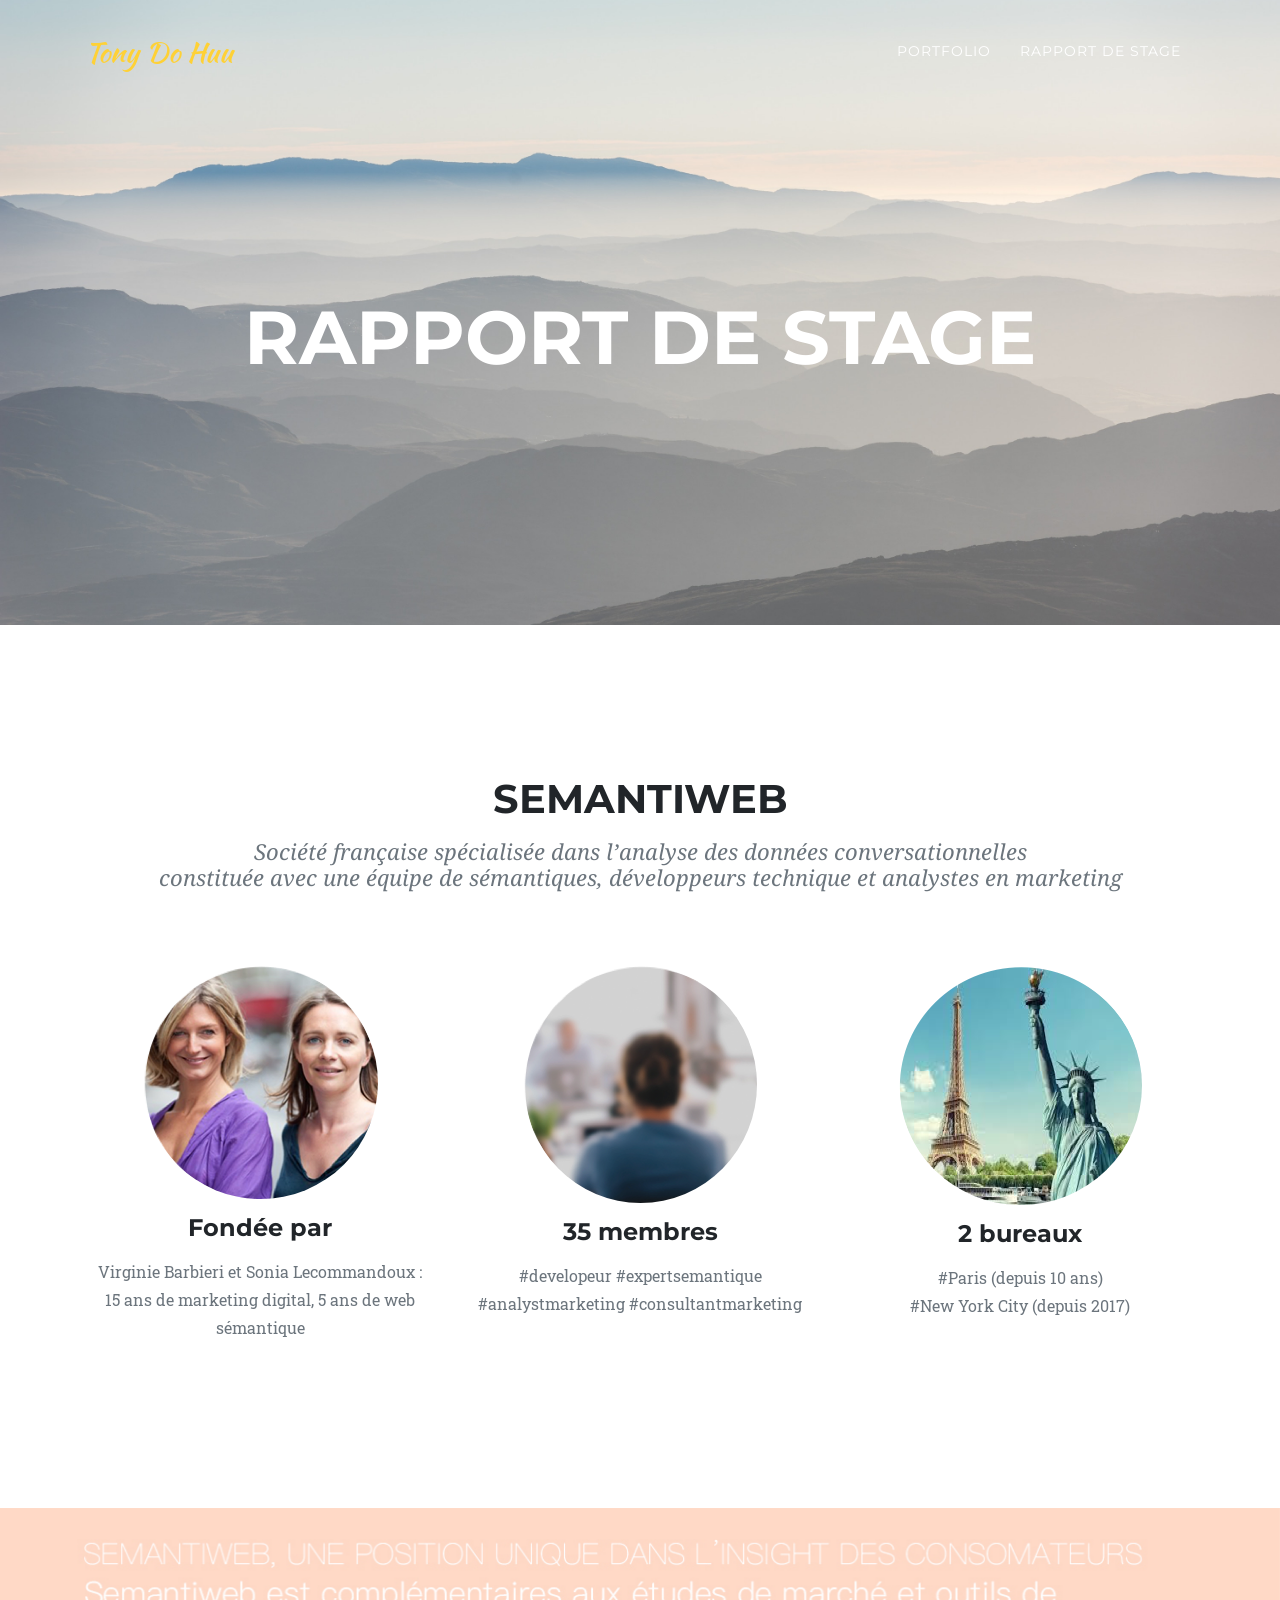
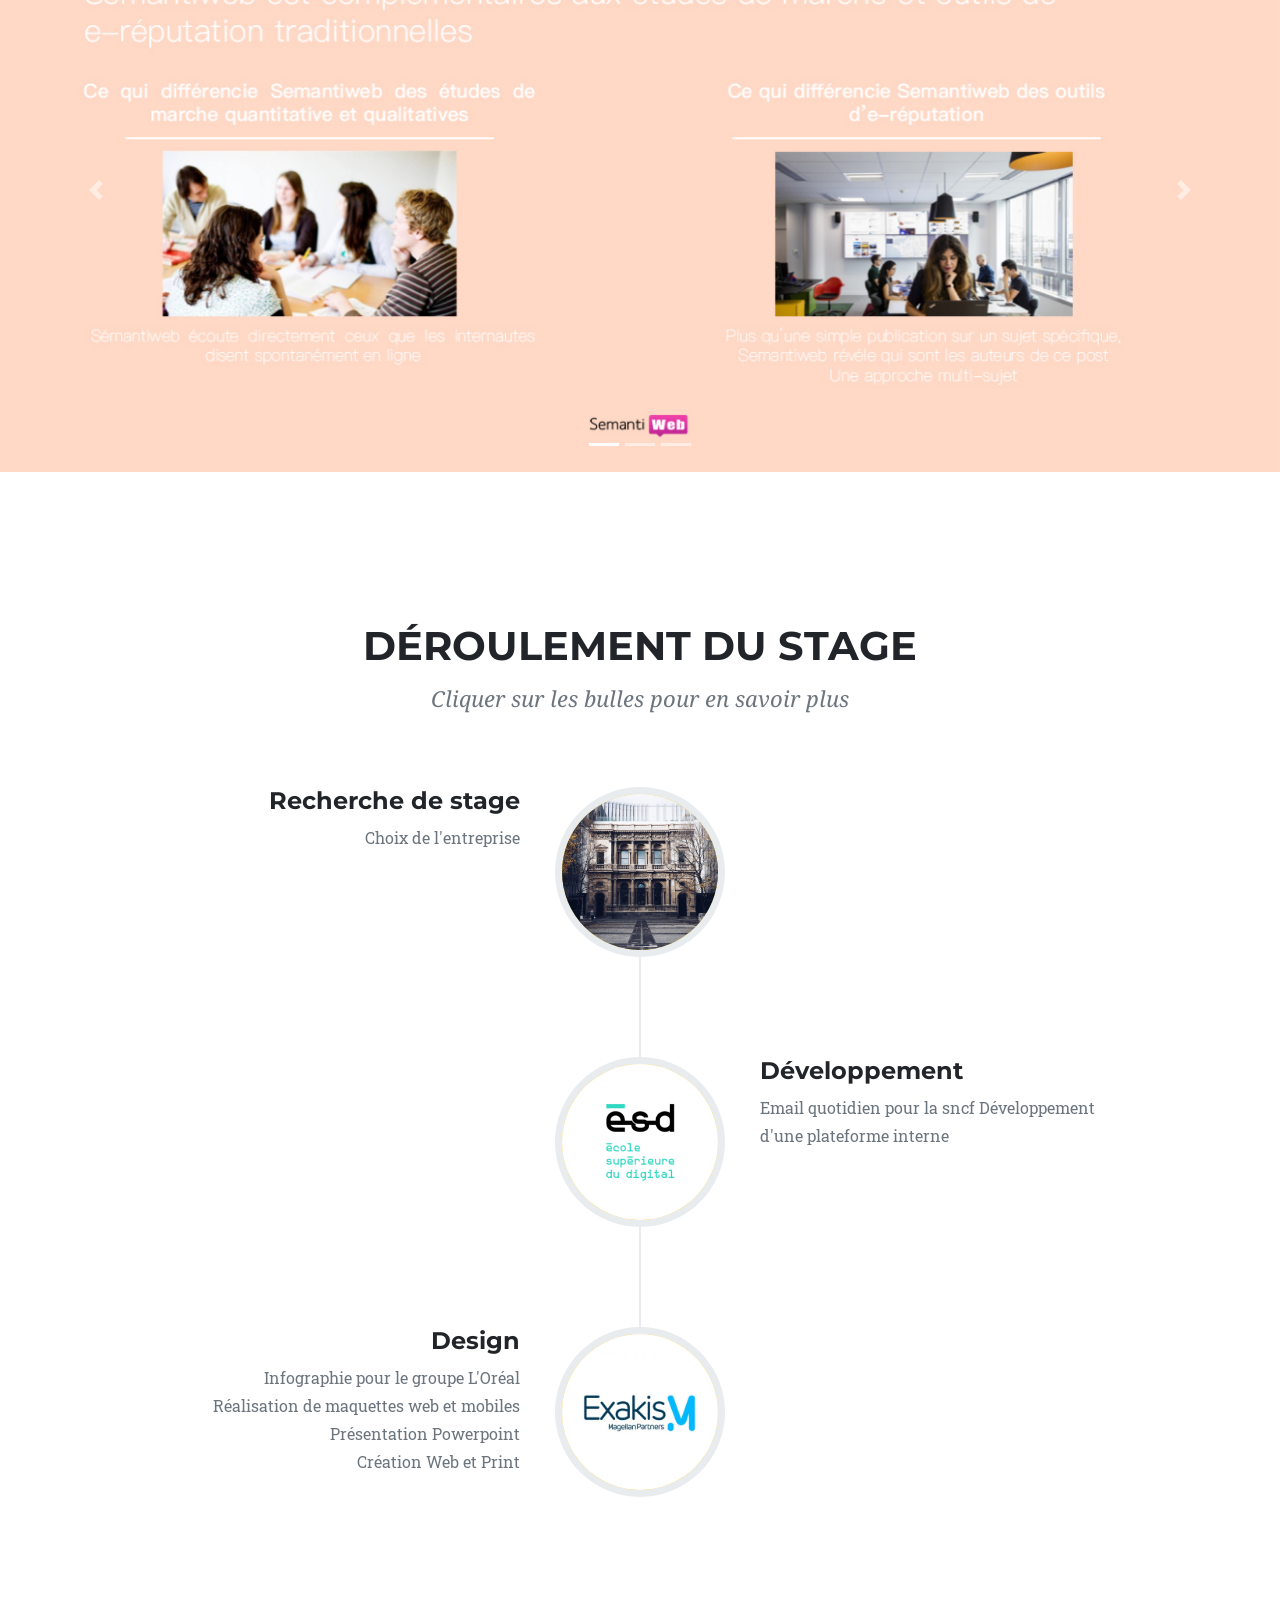
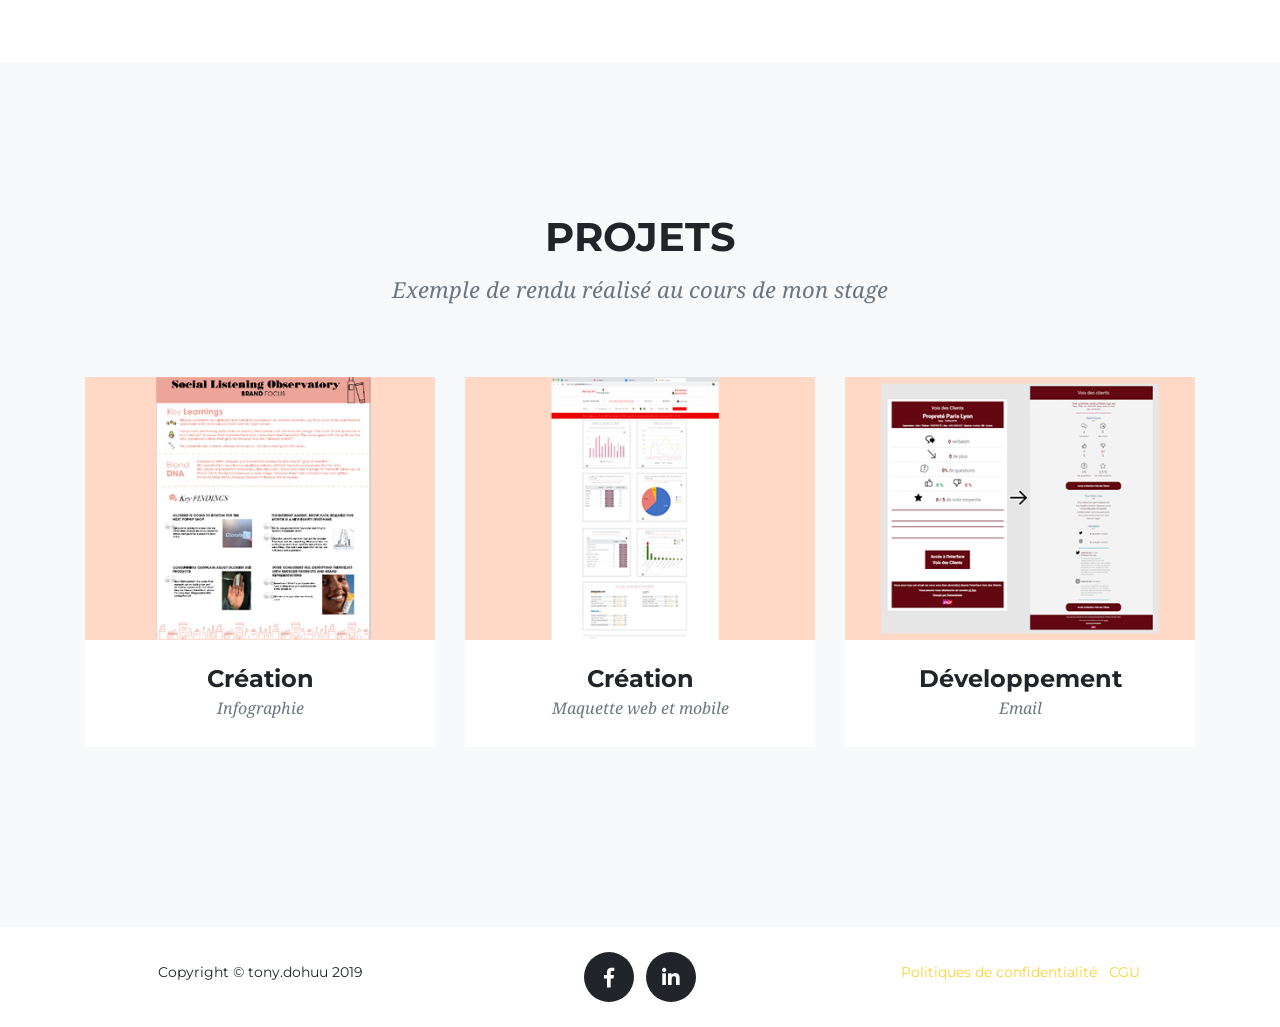
==== commit b404eace: "s s" ====
--- a/pagerapport.html
+++ b/pagerapport.html
@@ -109,7 +109,7 @@
       <div class="view">
         <img class="d-block w-100" src="img/about/pres.jpg" alt="First slide">
         <div class="mask rgba-black-light"></div>
-      </div>w
+      </div>
     </div>
     <div class="carousel-item">
       <!--Mask color-->
@@ -173,34 +173,34 @@
             </li>
 
             <li class="timeline-inverted">
-            <a class="portfolio-link" data-toggle="modal" href="#basicExampleModal1">
+            <!-- <a class="portfolio-link" data-toggle="modal" href="#basicExampleModal1"> -->
               <div class="timeline-image">
                 <img class="rounded-circle img-fluid" src="img/about/logo_esd.jpg" alt="">
               </div>
-            </a>
+         <!--    </a> -->
               <div class="timeline-panel">
                 <div class="timeline-heading">
                   <h4>Développement</h4>
                 </div>
                 <div class="timeline-body">
-                  <p class="text-muted">Développement d'un email pour la SNCF et d'une plateforme 
+                  <p class="text-muted">Email quotidien pour la sncf  Développement d'une plateforme interne 
                   </p>
                 </div>
               </div>
             </li>
 
             <li>
-            <a class="portfolio-link" data-toggle="modal" href="#basicExampleModal2">
+            <!-- <a class="portfolio-link" data-toggle="modal" href="#basicExampleModal2"> -->
               <div class="timeline-image">
                 <img class="rounded-circle img-fluid" src="img/about/Exakis.jpg" alt="">
               </div>
-            </a>
+            <!-- </a> -->
               <div class="timeline-panel">
                 <div class="timeline-heading">
                   <h4>Design</h4>
                 </div>
                 <div class="timeline-body">
-                  <p class="text-muted">Web et print
+                  <p class="text-muted">Infographie pour le groupe L'Oréal  Réalisation de maquettes web et mobiles Présentation Powerpoint  <br> Création Web et Print
                   </p>
                 </div>
               </div>
@@ -237,13 +237,13 @@
                 </div>
               </div>
             </li> -->
-            <li class="timeline-inverted">
+            <!-- <li class="timeline-inverted">
               <a class="portfolio-link" data-toggle="modal" href="#basicExampleModal3">
               <div class="timeline-image">
-                <h4><br>Bilan</h4>
+                <h4><br>Merci</h4>
               </div>
             </a>
-            </li>
+            </li> -->
           </ul>
         </div>
       </div>
@@ -256,12 +256,11 @@
     <div class="container">
       <div class="row">
         <div class="col-lg-12 text-center">
-          <h2 class="section-heading text-uppercase"> Projets  </h2>
-          <h3 class="section-subheading text-muted">Quelques exemples de mes réalisations </h3>
+          <h2 class="section-heading text-uppercase">Projets</h2>
+          <h3 class="section-subheading text-muted">Exemple de rendu réalisé au cours de mon stage </h3>
         </div>
       </div>
       <div class="row">
-
         <div class="col-md-4 col-sm-6 portfolio-item">
           <a class="portfolio-link" data-toggle="modal" href="#portfolioModal1">
             <div class="portfolio-hover">
@@ -269,14 +268,13 @@
                 <i class="fas fa-plus fa-3x"></i>
               </div>
             </div>
-            <img class="img-fluid" src="img/portfolio/01-fluffy.jpg" alt="">
+            <img class="img-fluid" src="img/portfolio/infographie.jpg" alt="">
           </a>
           <div class="portfolio-caption">
-            <h4>Where's Fluffy</h4>
-            <p class="text-muted">Adobe XD</p>
-          </div>
-        </div>
-
+            <h4>Création</h4>
+            <p class="text-muted">Infographie</p>
+          </div>
+        </div>
         <div class="col-md-4 col-sm-6 portfolio-item">
           <a class="portfolio-link" data-toggle="modal" href="#portfolioModal2">
             <div class="portfolio-hover">
@@ -284,11 +282,11 @@
                 <i class="fas fa-plus fa-3x"></i>
               </div>
             </div>
-            <img class="img-fluid" src="img/portfolio/02-moodboard.jpg" alt="">
+            <img class="img-fluid" src="img/portfolio/revlon.jpg" alt="">
           </a>
           <div class="portfolio-caption">
-            <h4>Identité visuelle</h4>
-            <p class="text-muted">Moodboard</p>
+            <h4>Création</h4>
+            <p class="text-muted">Maquette web et mobile</p>
           </div>
         </div>
         <div class="col-md-4 col-sm-6 portfolio-item">
@@ -298,25 +296,25 @@
                 <i class="fas fa-plus fa-3x"></i>
               </div>
             </div>
-            <img class="img-fluid" src="img/portfolio/03-Accumulation.png" alt="">
+            <img class="img-fluid" src="img/portfolio/email.jpg" alt="">
           </a>
           <div class="portfolio-caption">
-            <h4>Création</h4>
-            <p class="text-muted">Photoshop</p>
-          </div>
-        </div>
-        <div class="col-md-4 col-sm-6 portfolio-item">
+            <h4>Développement</h4>
+            <p class="text-muted">Email</p>
+          </div>
+        </div>
+        <!-- <div class="col-md-4 col-sm-6 portfolio-item">
           <a class="portfolio-link" data-toggle="modal" href="#portfolioModal4">
             <div class="portfolio-hover">
               <div class="portfolio-hover-content">
                 <i class="fas fa-plus fa-3x"></i>
               </div>
             </div>
-            <img class="img-fluid" src="img/portfolio/MailAdidas copie.jpg" alt="">
+            <img class="img-fluid" src="img/portfolio/adidas.jpg" alt="">
           </a>
           <div class="portfolio-caption">
-            <h4>MIXIM</h4>
-            <p class="text-muted">Illustrator</p>
+            <h4>Adidas - Neurun</h4>
+            <p class="text-muted">Photoshop</p>
           </div>
         </div>
         <div class="col-md-4 col-sm-6 portfolio-item">
@@ -326,27 +324,44 @@
                 <i class="fas fa-plus fa-3x"></i>
               </div>
             </div>
-            <img class="img-fluid" src="img/portfolio/05-police.png" alt="">
+            <img class="img-fluid" src="img/portfolio/affiche.jpg" alt="">
           </a>
           <div class="portfolio-caption">
-            <h4>Police MIXIM</h4>
-            <p class="text-muted">Photoshop & Illustrator</p>
-          </div>
-        </div>
-        <div class="col-md-4 col-sm-6 portfolio-item">
+            <h4>Affiche d'avant match</h4>
+            <p class="text-muted">Photoshop</p>
+          </div>
+        </div> -->
+       <!--  Creation 6 -->
+      <!--   <div class="col-md-4 col-sm-6 portfolio-item">
           <a class="portfolio-link" data-toggle="modal" href="#portfolioModal6">
             <div class="portfolio-hover">
               <div class="portfolio-hover-content">
                 <i class="fas fa-plus fa-3x"></i>
               </div>
             </div>
-            <img class="img-fluid" src="img/portfolio/06-spirale.png" alt="">
+            <img class="img-fluid" src="img/portfolio/rond.jpg" alt="">
           </a>
           <div class="portfolio-caption">
-            <h4>Band de poissons</h4>
+            <h4>Création</h4>
             <p class="text-muted">P5 JS</p>
           </div>
         </div>
+
+        <div class="col-md-4 col-sm-6 portfolio-item">
+          <a class="portfolio-link" data-toggle="modal" href="#portfolioModal7">
+            <div class="portfolio-hover">
+              <div class="portfolio-hover-content">
+                <i class="fas fa-plus fa-3x"></i>
+              </div>
+            </div>
+            <img class="img-fluid" src="img/portfolio/darren_porter1.jpg" alt="">
+          </a>
+          <div class="portfolio-caption">
+            <h4>Darren Porter</h4>
+            <p class="text-muted">Adobe XD</p>
+          </div>
+        </div> -->
+
       </div>
     </div>
   </section>
@@ -408,15 +423,11 @@
             <div class="col-lg-8 mx-auto">
               <div class="modal-body">
                 <!-- Project Details Go Here -->
-                <h2 class="text-uppercase">Where's Fluffy</h2>
-                <p class="item-intro text-muted">Maquette & wireframe</p>
-                <img class="img-fluid d-block mx-auto" src="img/portfolio/01-fluffy.png" alt="">
-                <p>Création de la maquette et wireframes pour une application fictive: " Where's Fluffy ". Utilisation de Adobe XD pour mettre la maquette en ligne</p>
-                <a class="btn btn-primary text-uppercase" href="https://xd.adobe.com/view/e0ed343f-c5c7-4172-4963-7aa133548f7a-96dc/">VOIR MAQUETTE</a>
+                <h2 class="text-uppercase">Groupe l'Oréal</h2>
+                <p class="item-intro text-muted">Infographies</p>
+                <img class="img-fluid d-block mx-auto" src="img/portfolio/Glossier_Page_1.jpg" alt="">
+                <p>Création de l'infographie pour plusieurs marques de beauté puis modification du contenu toutes les semaines </p>
                 <ul class="list-inline">
-                  <li>Date: Février 2019</li>
-                  <li>Client: Where's Fluffy</li>
-                  <li>Logiciel: Adobe XD & Photoshop</li>
                 </ul>
                 <button class="btn btn-primary" data-dismiss="modal" type="button">
                   <i class="fas fa-times"></i>
@@ -443,15 +454,11 @@
             <div class="col-lg-8 mx-auto">
               <div class="modal-body">
                 <!-- Project Details Go Here -->
-                <h2 class="text-uppercase">Mensch</h2>
-                <p class="item-intro text-muted">Graphic Designer</p>
-                <img class="img-fluid d-block mx-auto" src="img/portfolio/02-moodboard.jpg" alt="">
-                <p>Création de l'identité visuelle du restaurant "Mensch", un restaurant éphémère situé dans le marais à Paris.</p>
-                <a class="btn btn-primary text-uppercase" href="http://mensch-restaurant.com/">VOIR SITE</a>
+                <h2 class="text-uppercase">Marque de beauté</h2>
+                <p class="item-intro text-muted">Maquette</p>
+                <img class="img-fluid d-block mx-auto" src="img/portfolio/revlon1.jpg" alt="">
+                <p>Maquette web et mobile d'une interface proposé à Guerlain et Revlon </p>
                 <ul class="list-inline">
-                  <li>Date: Janvier 2019</li>
-                  <li>Client: MENSCH</li>
-                  <li>Logiciel: Illustrator, Photoshop, Indesign</li>
                 </ul>
                 <button class="btn btn-primary" data-dismiss="modal" type="button">
                   <i class="fas fa-times"></i>
@@ -478,10 +485,10 @@
             <div class="col-lg-8 mx-auto">
               <div class="modal-body">
                 <!-- Project Details Go Here -->
-                <h2 class="text-uppercase">Création</h2>
-                <p class="item-intro text-muted">Graphic Designer</p>
-                <img class="img-fluid d-block mx-auto" src="img/portfolio/03-Accumulation2.png" alt="">
-                <p>Création réalisé avec pour thème : Accumulation d'objets et de personnages</p>
+                <h2 class="text-uppercase">Développement</h2>
+                <p class="item-intro text-muted">Email</p>
+                <img class="img-fluid d-block mx-auto" src="img/portfolio/email1.jpg" alt="">
+                <p>Redesigner un email que recevait quotidiennement la SNCF pour le suivi des verbatims</p>
                 <ul class="list-inline">
                   <li>Date: March 2018</li>
                   <li>Client: ESD</li>
@@ -512,14 +519,14 @@
             <div class="col-lg-8 mx-auto">
               <div class="modal-body">
                 <!-- Project Details Go Here -->
-                <h2 class="text-uppercase">MIXIM</h2>
-                <p class="item-intro text-muted">Marque déposée et inventée</p>
-                <img class="img-fluid d-block mx-auto" src="img/portfolio/creamixim.png" alt="">
-                <p>Réalisation du logo pour une marque fictive créatrice de contenu audio</p>
+                <h2 class="text-uppercase">Adidas - Neurun</h2>
+                <p class="item-intro text-muted">Application Neurun by Adidas</p>
+                <img class="img-fluid d-block mx-auto" src="img/portfolio/MailAdidas.jpg" alt="">
+                <p>Réalistion d'un mailing pour l'application Neurun by Adidas</p>
                 <ul class="list-inline">
-                  <li>Date: Mai 2018</li>
-                  <li>Client: MIXIM</li>
-                  <li>Logiciel: Illustrator</li>
+                  <li>Date:  Mars 2019</li> 
+                  <li>Client: Neurun</li>
+                  <li>Logiciel: Photoshop</li>
                 </ul>
                 <button class="btn btn-primary" data-dismiss="modal" type="button">
                   <i class="fas fa-times"></i>
@@ -546,14 +553,14 @@
             <div class="col-lg-8 mx-auto">
               <div class="modal-body">
                 <!-- Project Details Go Here -->
-                <h2 class="text-uppercase">Police d'écriture</h2>
-                <p class="item-intro text-muted">Police de MIXIM</p>
-                <img class="img-fluid d-block mx-auto" src="img/portfolio/police.png" alt="">
-                <p>Invention d'une police d'écriture dans le but de la faire apparaître sur un site web</p>
+                <h2 class="text-uppercase">Création</h2>
+                <p class="item-intro text-muted">Affiche d'avant match</p>
+                <img class="img-fluid d-block mx-auto" src="img/portfolio/Affiche_1.jpg" alt="">
+                <p>Invention d'une affiche d'avant match</p>
                 <ul class="list-inline">
-                  <li>Date: Mai 2018</li>
-                  <li>Client: MIXIM</li>
-                  <li>Logiciel: Illustrator & Photoshop</li>
+                  <li>Date: Janvier 2019</li>
+                 <!--  <li>Client: Personel</li> -->
+                  <li>Photoshop</li>
                 </ul>
                 <button class="btn btn-primary" data-dismiss="modal" type="button">
                   <i class="fas fa-times"></i>
@@ -580,15 +587,51 @@
             <div class="col-lg-8 mx-auto">
               <div class="modal-body">
                 <!-- Project Details Go Here -->
-                <h2 class="text-uppercase">Band de poissons</h2>
-                <p class="item-intro text-muted">Le band de poissons du futur</p>
-                <img class="img-fluid d-block mx-auto" src="img/portfolio/06-spirale.png" alt="">
+                <h2 class="text-uppercase">Abstrait</h2>
+                <p class="item-intro text-muted">Oeuvre dynamique</p>
+                <img class="img-fluid d-block mx-auto" src="img/portfolio/rond2.png" alt="">
                 <p>Réalisation en Javascript</p>
-                <a class="btn btn-primary text-uppercase" href="https://editor.p5js.org/kkktonio/full/Skk5t922M">VOIR PROJET</a>
+                <a class="btn btn-primary text-uppercase" href="https://editor.p5js.org/tonydh64/full/SyTI8_rxQ">VOIR PROJET</a>
                 <ul class="list-inline">
                   <li>Date: Avril 2018</li>
                   <li>Client: ESD</li>
                   <li>Logiciel: P5 JS</li>
+                </ul>
+                <button class="btn btn-primary" data-dismiss="modal" type="button">
+                  <i class="fas fa-times"></i>
+                  Fermer Projet</button>
+              </div>
+            </div>
+          </div>
+        </div>
+      </div>
+    </div>
+  </div>
+
+
+<!-- Modal 7 -->
+  <div class="portfolio-modal modal fade" id="portfolioModal7" tabindex="-1" role="dialog" aria-hidden="true">
+    <div class="modal-dialog">
+      <div class="modal-content">
+        <div class="close-modal" data-dismiss="modal">
+          <div class="lr">
+            <div class="rl"></div>
+          </div>
+        </div>
+        <div class="container">
+          <div class="row">
+            <div class="col-lg-8 mx-auto">
+              <div class="modal-body">
+                <!-- Project Details Go Here -->
+                <h2 class="text-uppercase">Darren Porter</h2>
+                <p class="item-intro text-muted">Maquette & wireframe</p>
+                <img class="img-fluid d-block mx-auto" src="img/portfolio/darren_porter.jpg" alt="">
+                <p>Création de la maquette avec prototypage en rapport à la charte graphique du site de Darren Porter, pour un projet de 3H. Utilisation de Adobe XD pour mettre la maquette en ligne</p>
+                <a class="btn btn-primary text-uppercase" href="https://xd.adobe.com/view/f6cfa0d0-f03a-4206-5087-8c221315a157-80fe/?fullscreen">VOIR MAQUETTE</a>
+                <ul class="list-inline">
+                  <li>Date: Mars 2019</li>
+                  <li>Client: Darren Porter</li>
+                  <li>Logiciel: Adobe XD & Photoshop</li>
                 </ul>
                 <button class="btn btn-primary" data-dismiss="modal" type="button">
                   <i class="fas fa-times"></i>
@@ -618,7 +661,7 @@
         J'ai orienté ma recherche de stage vers le développement et le design car je voulais avoir une expérience concrète dans ce domaine.
         Après quelques semaines de recherche et d'entretien, deux entreprises me font confiance pour le poste de Webdesigner.
         Mon choix a été facile car la première offre était Elcimaï, une entreprise spécialisé dans l'ingénierie du bâtiment et les process des banques, et Semantiweb qui appartient à Webedia et qui travaille dans le domaine de la beauté, food et transport.
-        En plus que les missions et les projets chez Semantiweb correspondaient à mes attentes et mes compétences.
+        Les missions et les projets chez Semantiweb correspondaient à mes attentes et mes compétences.
         Je suis donc revenu vers Marie-Amelie Frère (Product Manager chez Semantiweb) qui a accepté de me prende en stage pour faire du développement et du design.
       </div>
       <div class="modal-footer">
@@ -631,7 +674,7 @@
 
 
 <!-- Modal développement 1 -->
-<div class="modal fade" id="basicExampleModal1" tabindex="-1" role="dialog" aria-labelledby="exampleModalLabel"
+<!-- <div class="modal fade" id="basicExampleModal1" tabindex="-1" role="dialog" aria-labelledby="exampleModalLabel"
   aria-hidden="true">
   <div class="modal-dialog modal-lg" role="document">
     <div class="modal-content">
@@ -641,22 +684,21 @@
           <span aria-hidden="true">&times;</span>
         </button>
       </div>
-      <!-- <img class="img-fluid" src="img/portfolio/Avant-apres.jpg"> -->
       <div class="modal-body">
-        Ma première mission a été d'ameliorer le design en développant un email que recevait quotidiennement la SNCF pour le suivi des verbatims.
-      </div>
-      <div class="modal-footer">
+        Email quotidien pour la sncf et développement d'une plateforme interne
+      </div> -->
+<!--       <div class="modal-footer">
         <button type="button" class="btn btn-secondary" data-dismiss="modal">Fermer</button>
         <a data-toggle="modal" href="#basicExampleModal2">
-          <button type="button" class="btn btn-primary" data-dismiss="modal">Suivant</button>
-        </a>
+          <button type="button" class="btn btn-primary" data-dismiss="modal">Suivant</button> -->
+       <!--  </a>
       </div>
     </div>
   </div>
 </div>
-
+ -->
 <!-- Modal dévelippement 2 -->
-<div class="modal fade" id="basicExampleModal2" tabindex="-1" role="dialog" aria-labelledby="exampleModalLabel"
+<!-- <div class="modal fade" id="basicExampleModal2" tabindex="-1" role="dialog" aria-labelledby="exampleModalLabel"
   aria-hidden="true">
   <div class="modal-dialog modal-lg" role="document">
     <div class="modal-content">
@@ -666,9 +708,8 @@
           <span aria-hidden="true">&times;</span>
         </button>
       </div>
-      <!-- <img class="img-fluid" src="img/portfolio/Avant-apres.jpg"> -->
-      <div class="modal-body">
-       dfqsdfqsgfqsgqsgqsg
+       <div class="modal-body">
+       Plateforme pour les infographies
       </div>
       <div class="modal-footer">
         <a data-toggle="modal" href="#basicExampleModal1">
@@ -678,10 +719,31 @@
       </div>
     </div>
   </div>
-</div>
+</div> -->
 
 <!-- Modal stage 3 -->
-<div class="modal fade" id="basicExampleModal3" tabindex="-1" role="dialog" aria-labelledby="exampleModalLabel"
+<!-- <div class="modal fade" id="basicExampleModal3" tabindex="-1" role="dialog" aria-labelledby="exampleModalLabel"
+  aria-hidden="true">
+  <div class="modal-dialog modal-lg" role="document">
+    <div class="modal-content">
+      <div class="modal-header">
+        <h5 class="modal-title" id="exampleModalLabel">Design</h5>
+        <button type="button" class="close" data-dismiss="modal" aria-label="Close">
+          <span aria-hidden="true">&times;</span>
+        </button>
+      </div>
+      <div class="modal-body">
+        Concernant le design, j'ai travaillé sur des infographies pour le groupe L'Oréal
+      </div>
+      <div class="modal-footer">
+        <button type="button" class="btn btn-secondary" data-dismiss="modal">Fermer</button>
+      </div>
+    </div>
+  </div>
+</div> -->
+
+<!-- Modal stage 3 -->
+<!-- <div class="modal fade" id="basicExampleModal4" tabindex="-1" role="dialog" aria-labelledby="exampleModalLabel"
   aria-hidden="true">
   <div class="modal-dialog modal-lg" role="document">
     <div class="modal-content">
@@ -700,28 +762,7 @@
     </div>
   </div>
 </div>
-
-<!-- Modal stage 3 -->
-<div class="modal fade" id="basicExampleModal4" tabindex="-1" role="dialog" aria-labelledby="exampleModalLabel"
-  aria-hidden="true">
-  <div class="modal-dialog modal-lg" role="document">
-    <div class="modal-content">
-      <div class="modal-header">
-        <h5 class="modal-title" id="exampleModalLabel">Bilan</h5>
-        <button type="button" class="close" data-dismiss="modal" aria-label="Close">
-          <span aria-hidden="true">&times;</span>
-        </button>
-      </div>
-      <div class="modal-body">
-        Ma première mission a été d'ameliorer le design en développant un email qu'on envoyé quotidiennement à la SNCF pour le suivi des verbatims selon un thème donné.
-      </div>
-      <div class="modal-footer">
-        <button type="button" class="btn btn-secondary" data-dismiss="modal">Fermer</button>
-      </div>
-    </div>
-  </div>
-</div>
-
+ -->
 
   <!-- Bootstrap core JavaScript -->
   <script src="vendor/jquery/jquery.js"></script>
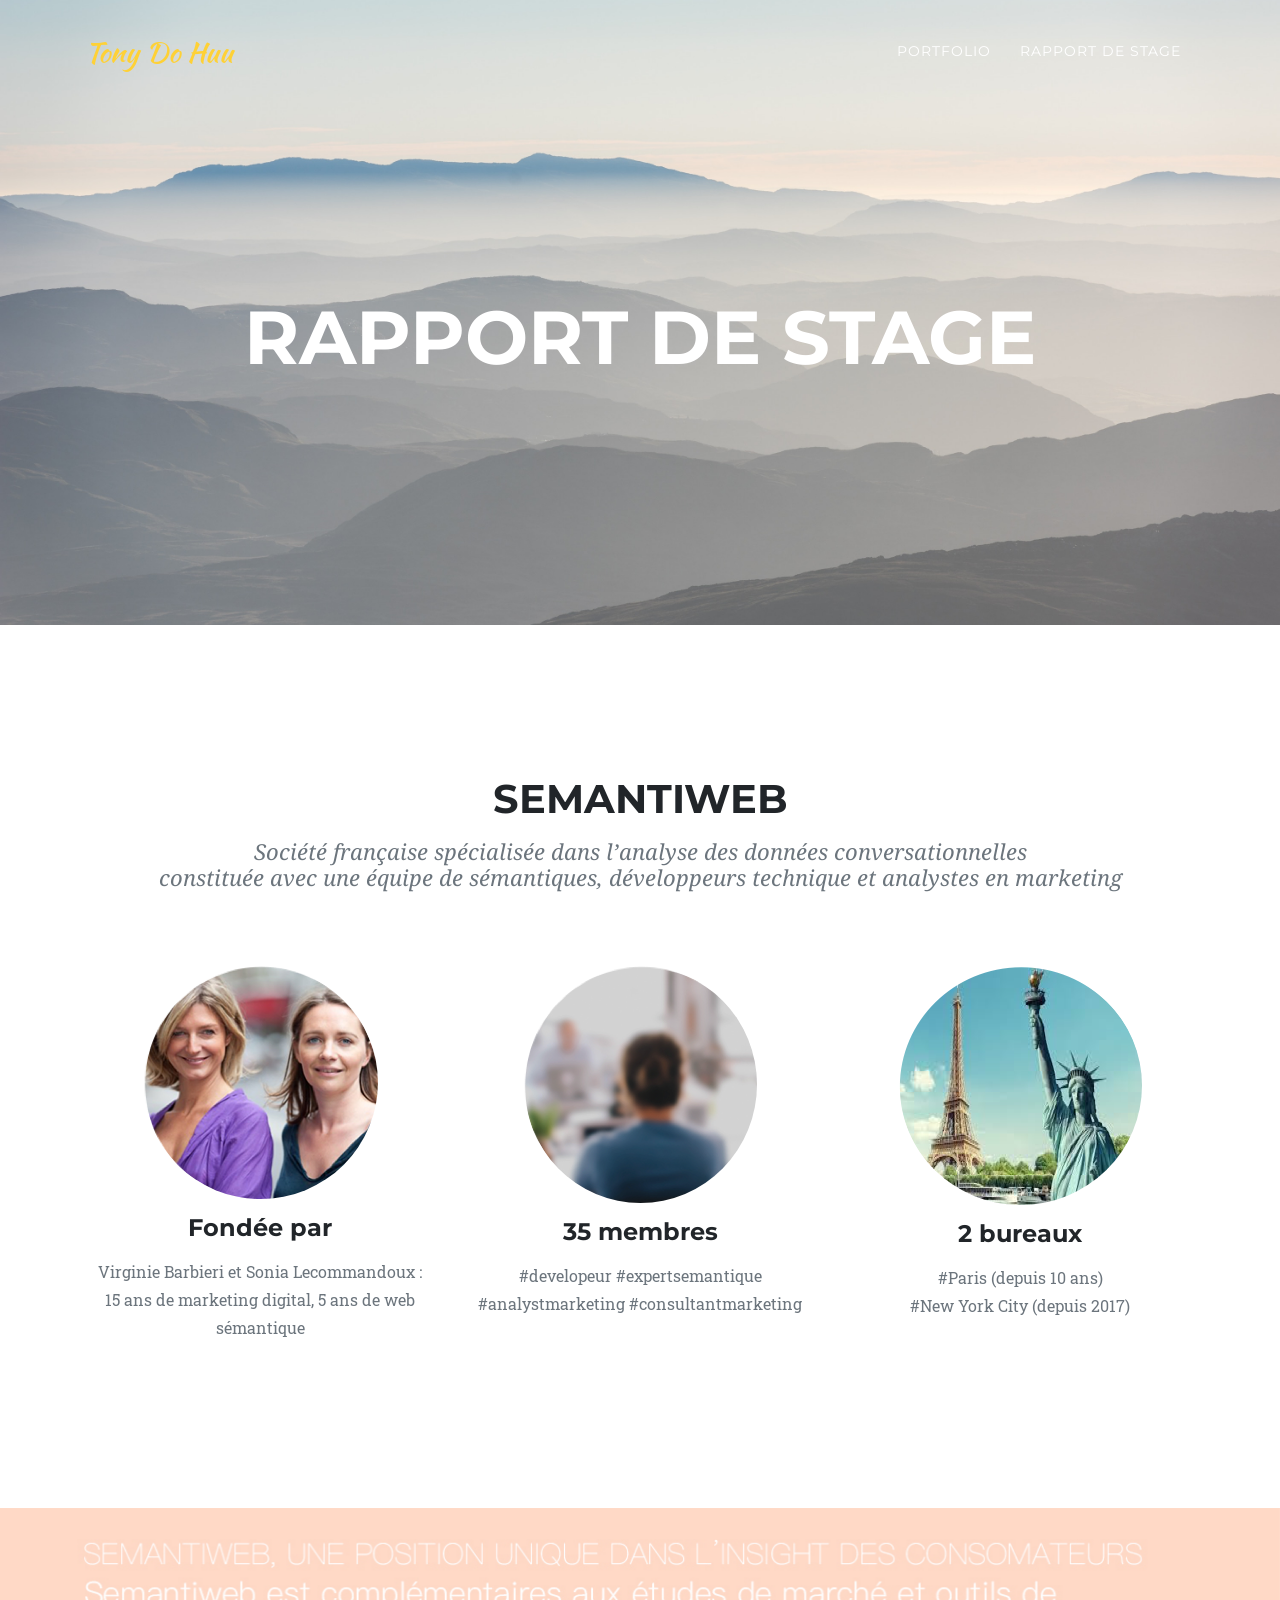
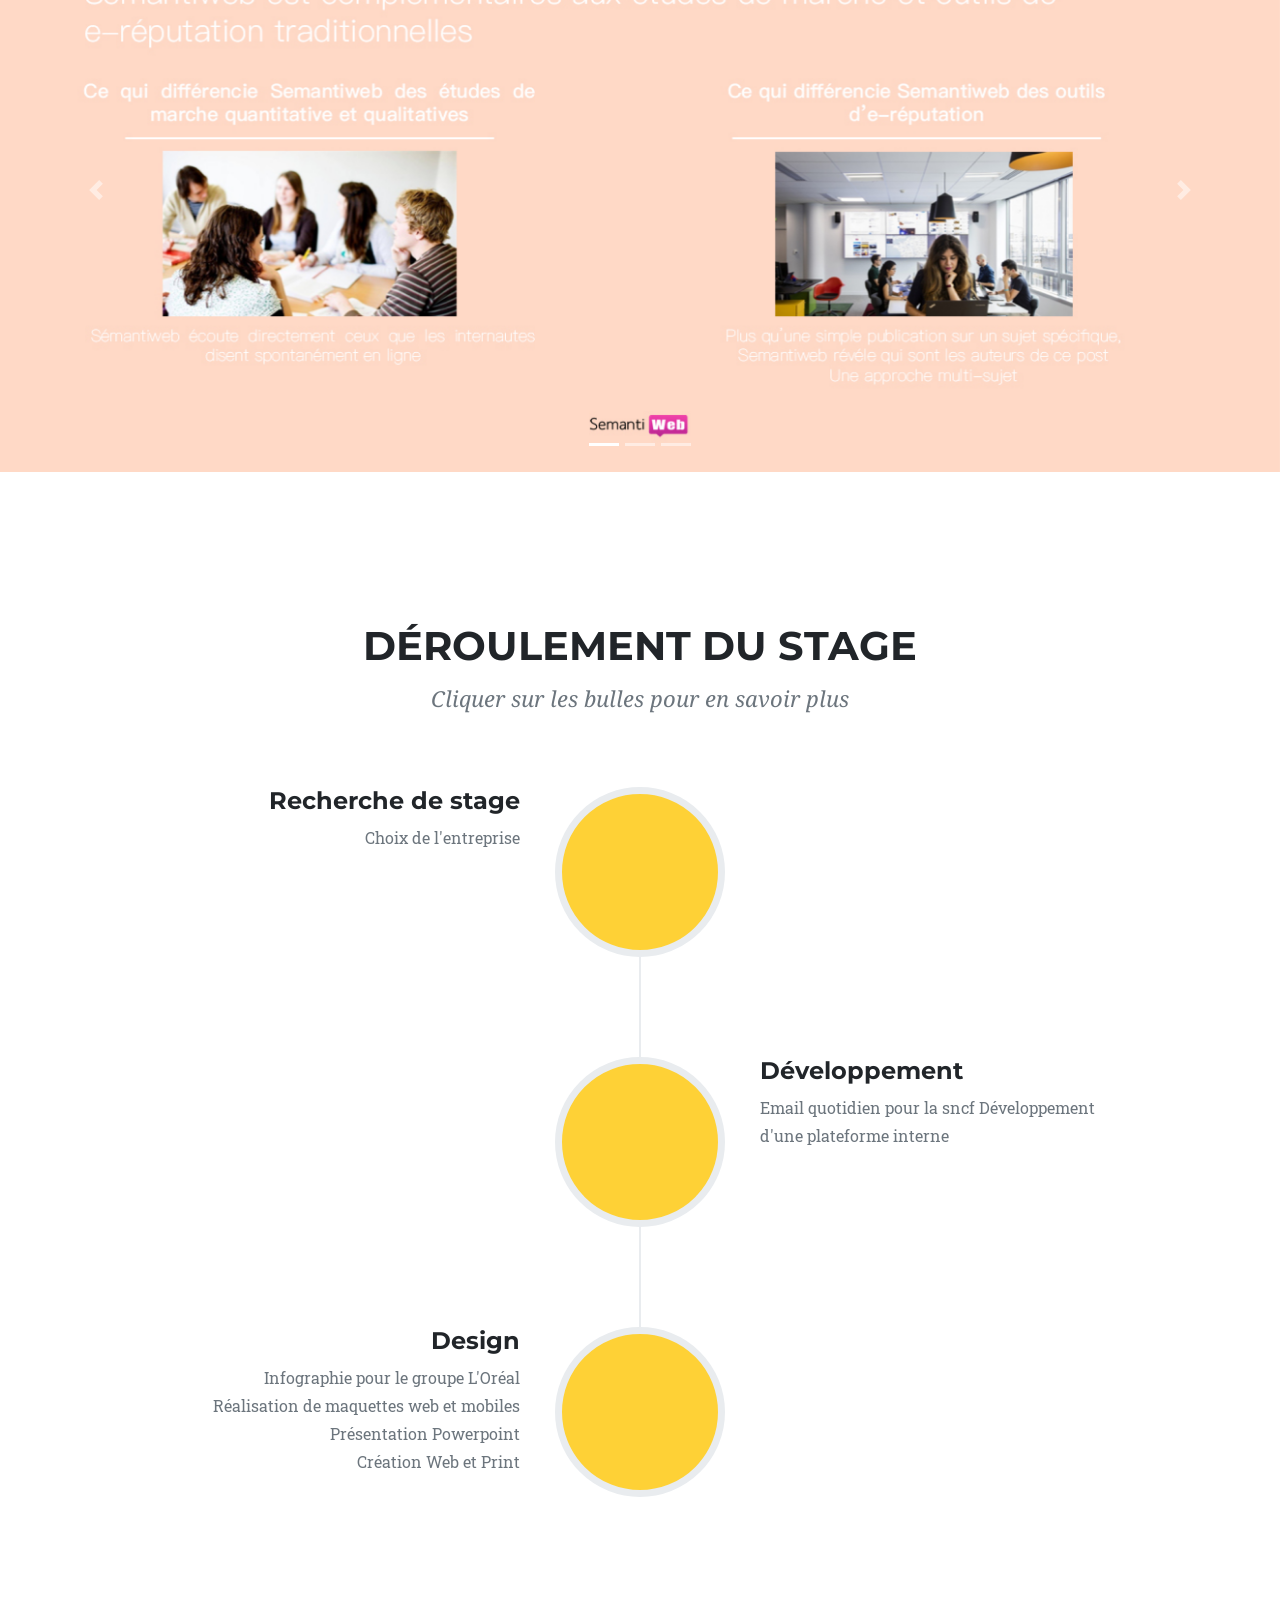
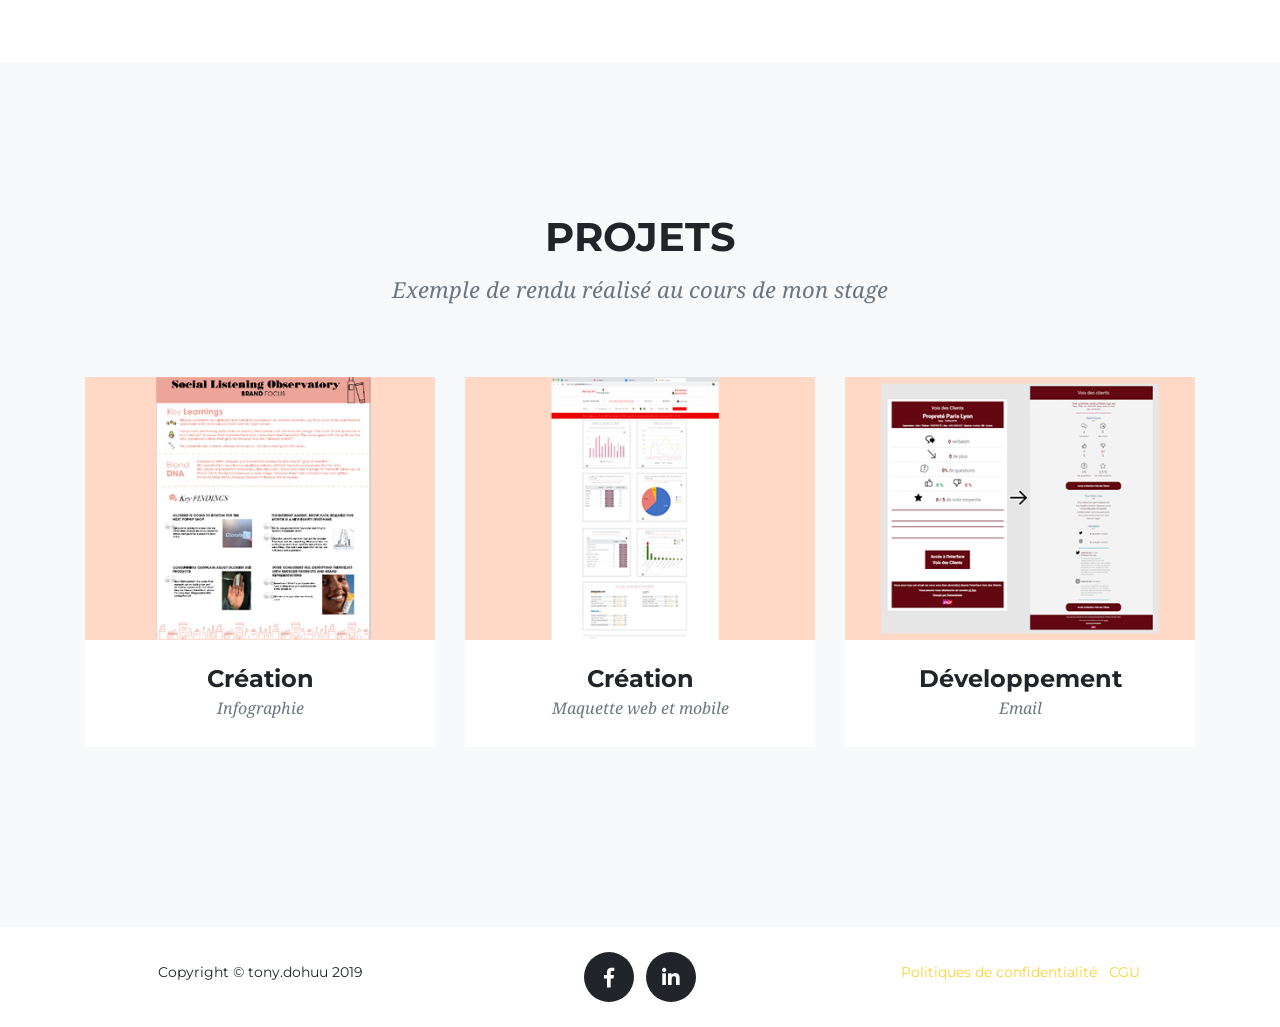
==== commit 18a4d18b: "s s" ====
--- a/pagerapport.html
+++ b/pagerapport.html
@@ -158,7 +158,7 @@
             <li>
             <a class="portfolio-link" data-toggle="modal" href="#basicExampleModal">
               <div class="timeline-image">
-                <img class="rounded-circle img-fluid" src="img/about/louisdefoix.jpg" alt="">
+                <!-- <img class="rounded-circle img-fluid" src="img/about/louisdefoix.jpg" alt=""> -->
               </div>
             </a>
               <div class="timeline-panel">
@@ -175,7 +175,7 @@
             <li class="timeline-inverted">
             <!-- <a class="portfolio-link" data-toggle="modal" href="#basicExampleModal1"> -->
               <div class="timeline-image">
-                <img class="rounded-circle img-fluid" src="img/about/logo_esd.jpg" alt="">
+                <!-- <img class="rounded-circle img-fluid" src="img/about/logo_esd.jpg" alt=""> -->
               </div>
          <!--    </a> -->
               <div class="timeline-panel">
@@ -192,7 +192,7 @@
             <li>
             <!-- <a class="portfolio-link" data-toggle="modal" href="#basicExampleModal2"> -->
               <div class="timeline-image">
-                <img class="rounded-circle img-fluid" src="img/about/Exakis.jpg" alt="">
+                <!-- <img class="rounded-circle img-fluid" src="img/about/Exakis.jpg" alt=""> -->
               </div>
             <!-- </a> -->
               <div class="timeline-panel">
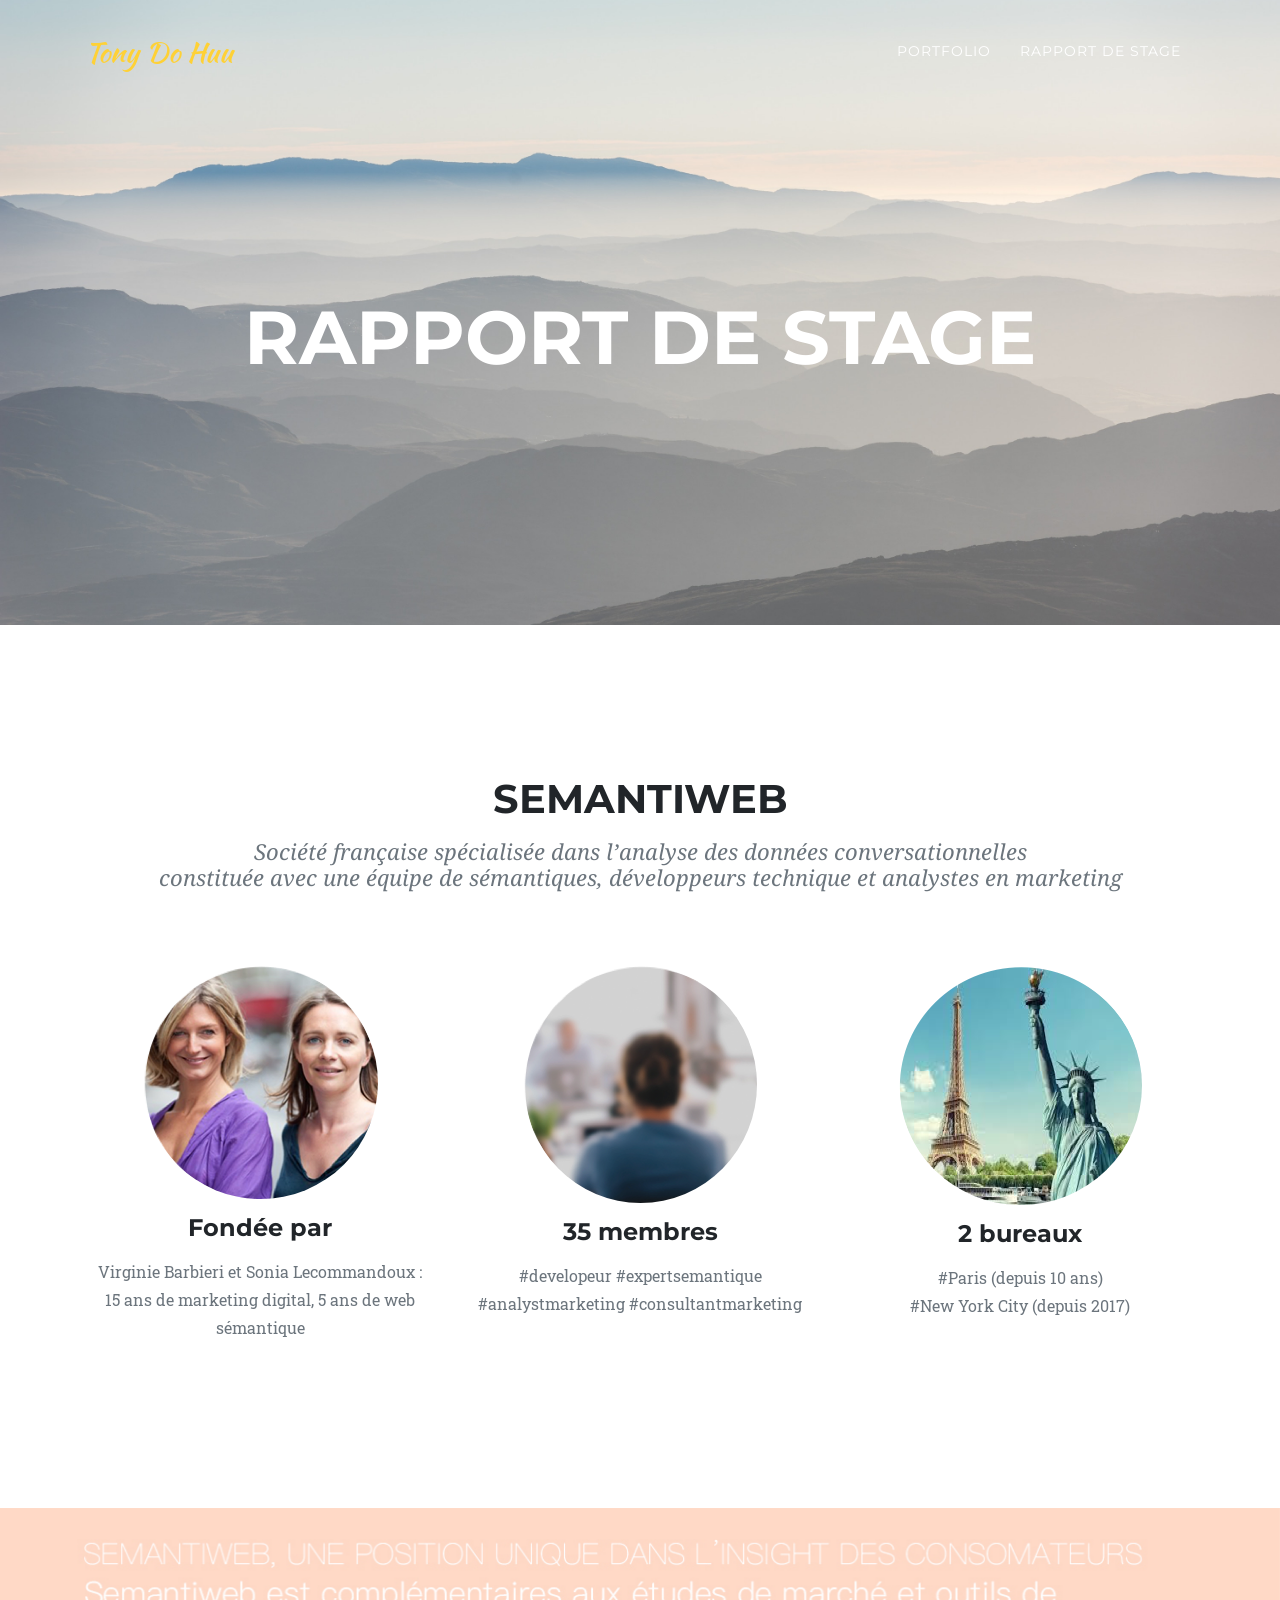
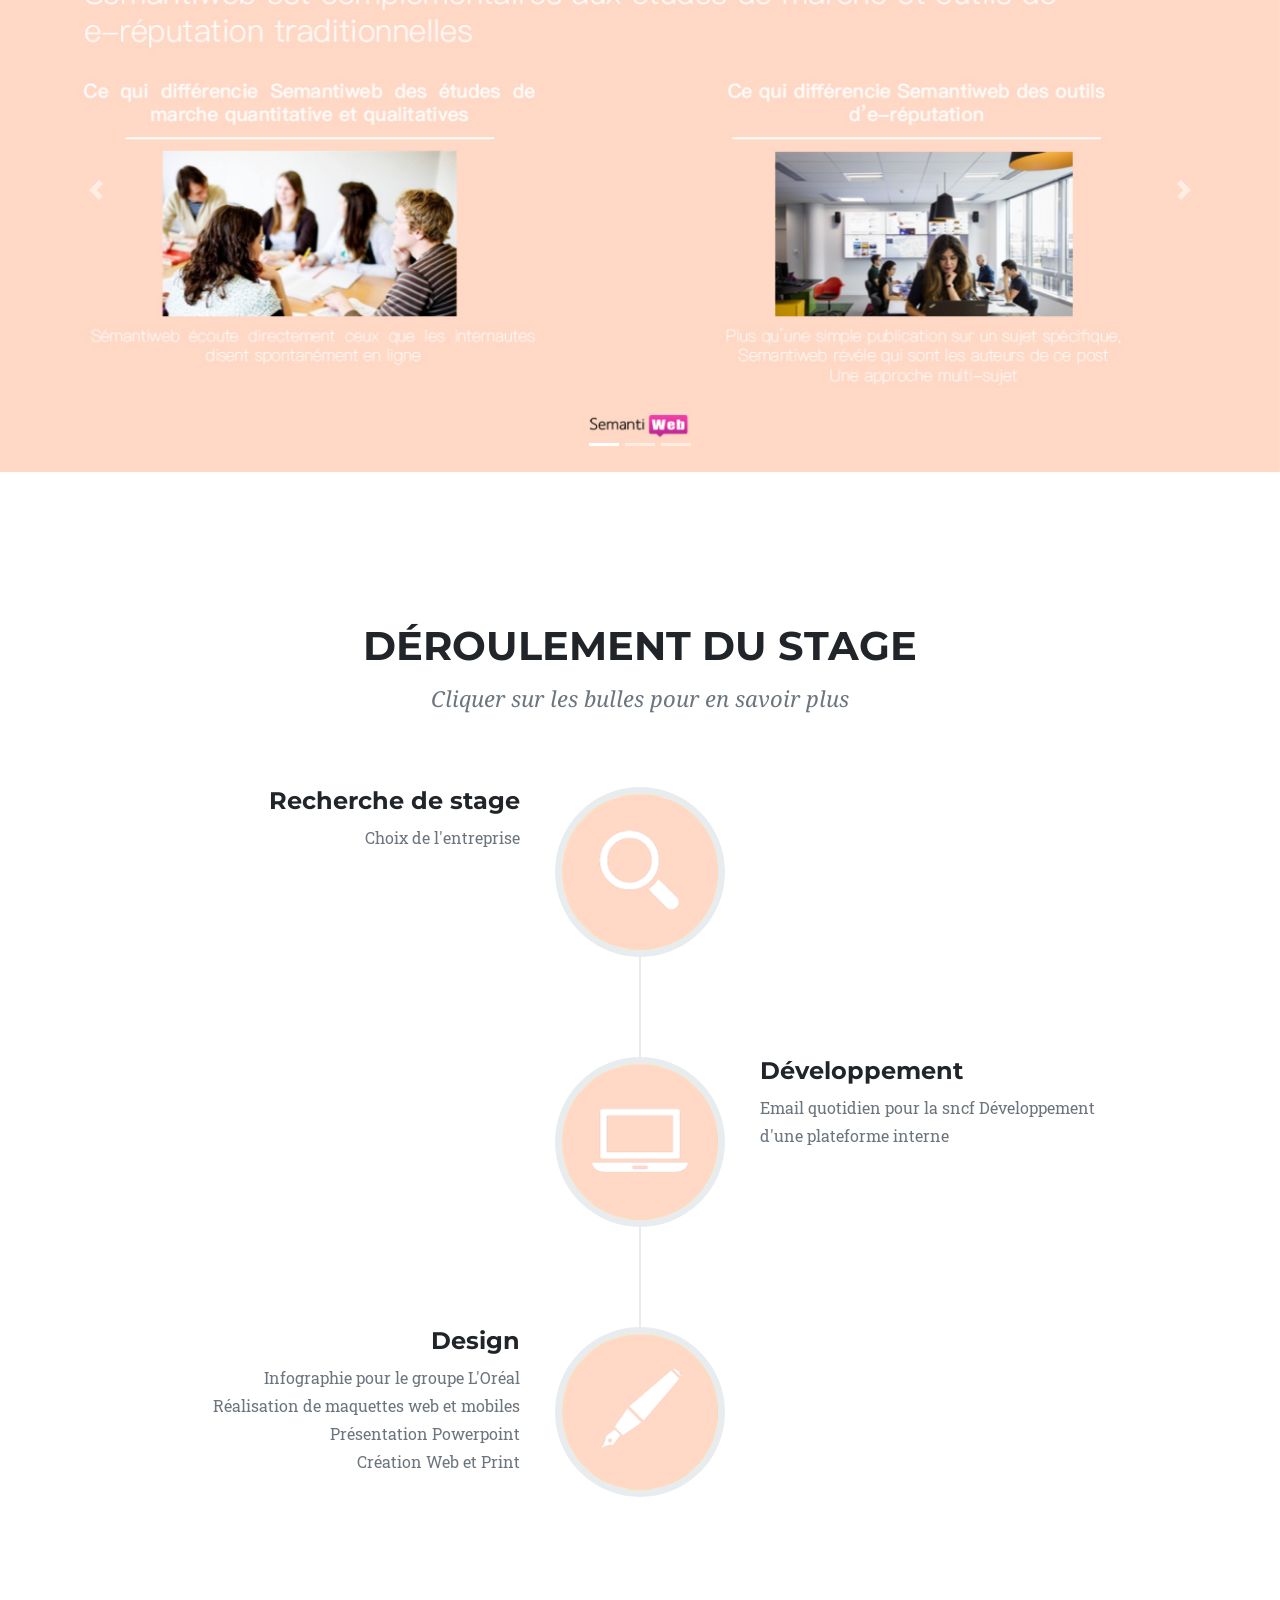
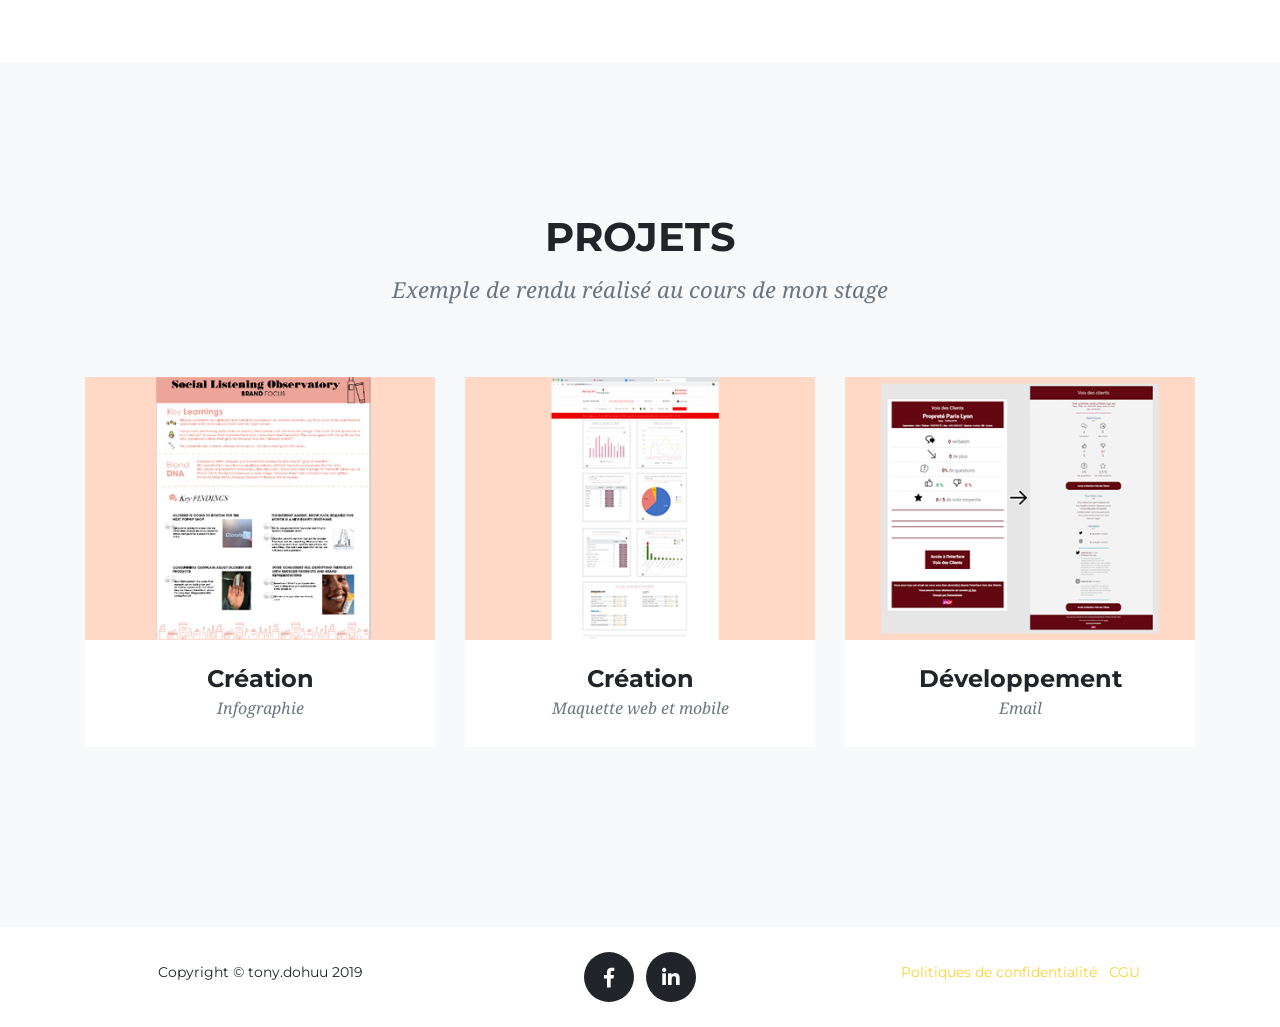
==== commit 8560ac52: "s s" ====
--- a/pagerapport.html
+++ b/pagerapport.html
@@ -158,7 +158,7 @@
             <li>
             <a class="portfolio-link" data-toggle="modal" href="#basicExampleModal">
               <div class="timeline-image">
-                <!-- <img class="rounded-circle img-fluid" src="img/about/louisdefoix.jpg" alt=""> -->
+                <img class="rounded-circle img-fluid" src="img/about/recherche.png" alt="">
               </div>
             </a>
               <div class="timeline-panel">
@@ -175,7 +175,7 @@
             <li class="timeline-inverted">
             <!-- <a class="portfolio-link" data-toggle="modal" href="#basicExampleModal1"> -->
               <div class="timeline-image">
-                <!-- <img class="rounded-circle img-fluid" src="img/about/logo_esd.jpg" alt=""> -->
+                <img class="rounded-circle img-fluid" src="img/about/laptop.png" alt="">
               </div>
          <!--    </a> -->
               <div class="timeline-panel">
@@ -192,7 +192,7 @@
             <li>
             <!-- <a class="portfolio-link" data-toggle="modal" href="#basicExampleModal2"> -->
               <div class="timeline-image">
-                <!-- <img class="rounded-circle img-fluid" src="img/about/Exakis.jpg" alt=""> -->
+                <img class="rounded-circle img-fluid" src="img/about/pen.png" alt="">
               </div>
             <!-- </a> -->
               <div class="timeline-panel">
